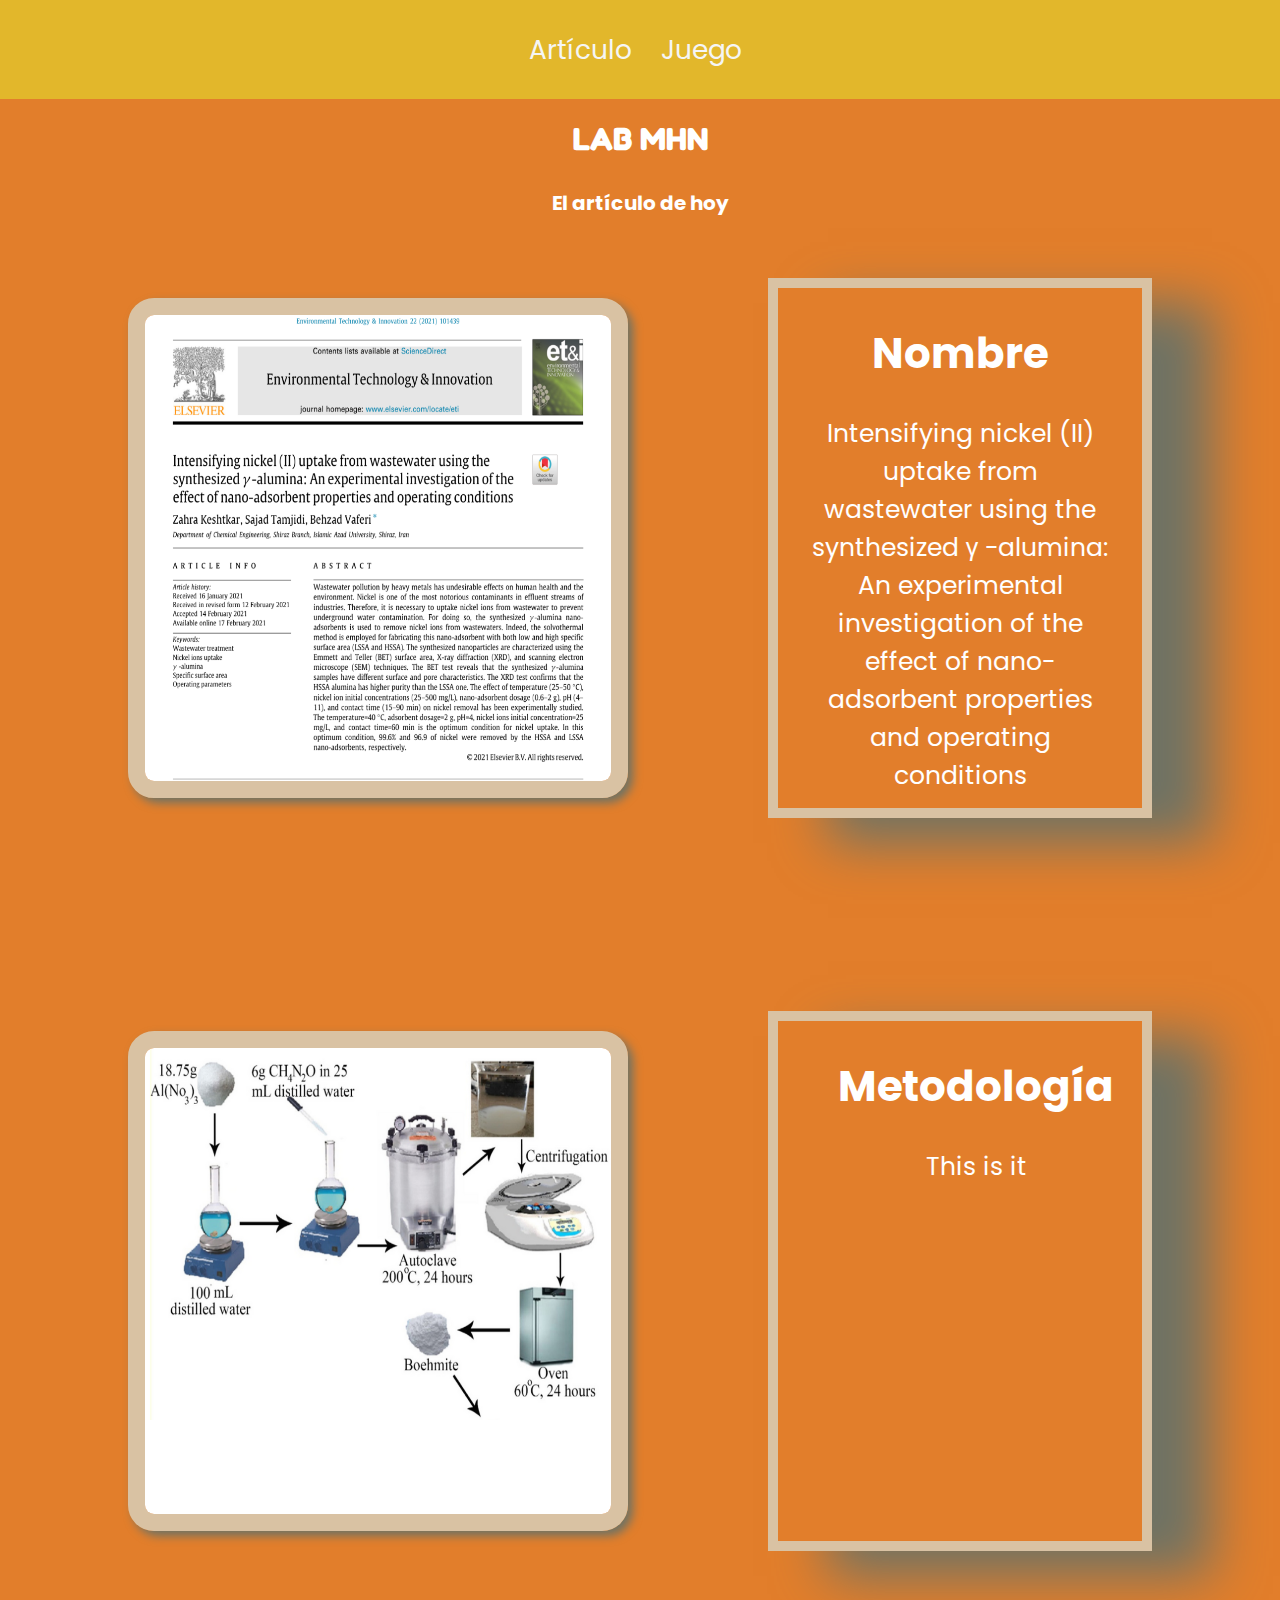
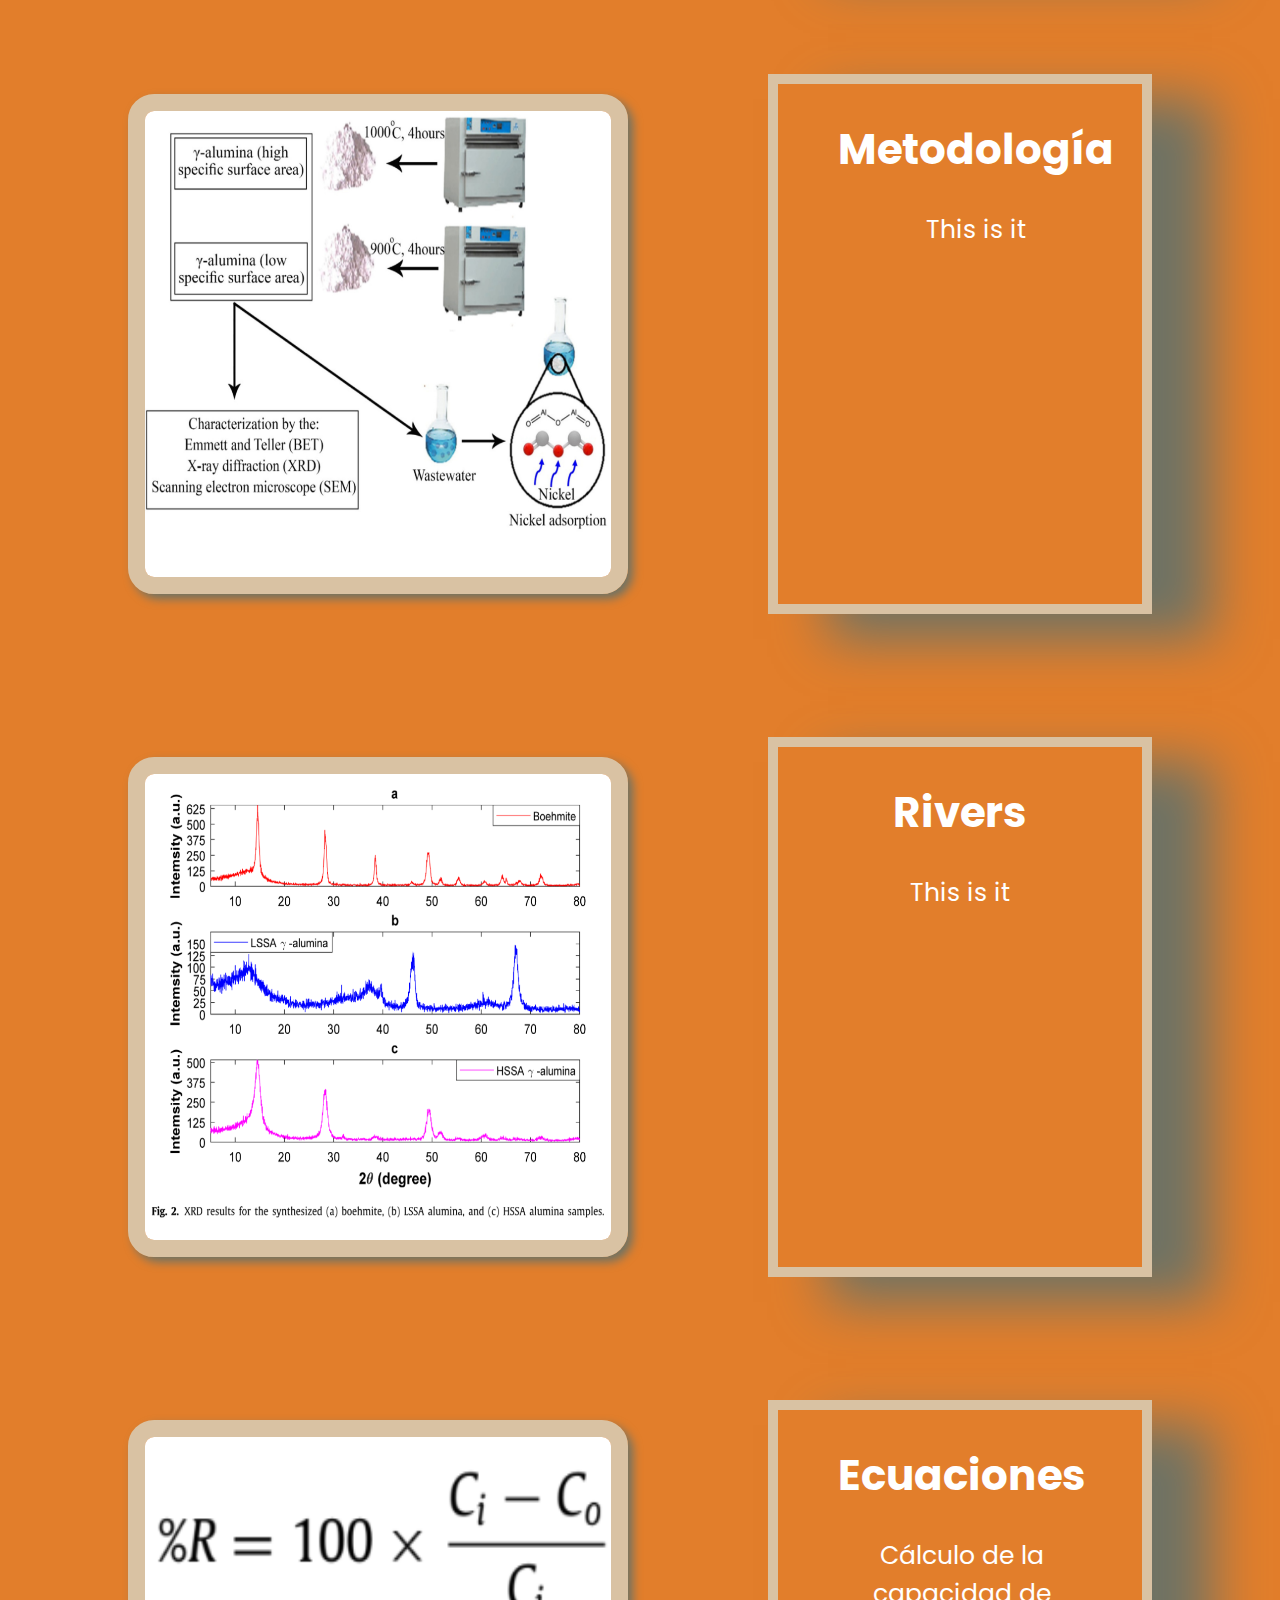
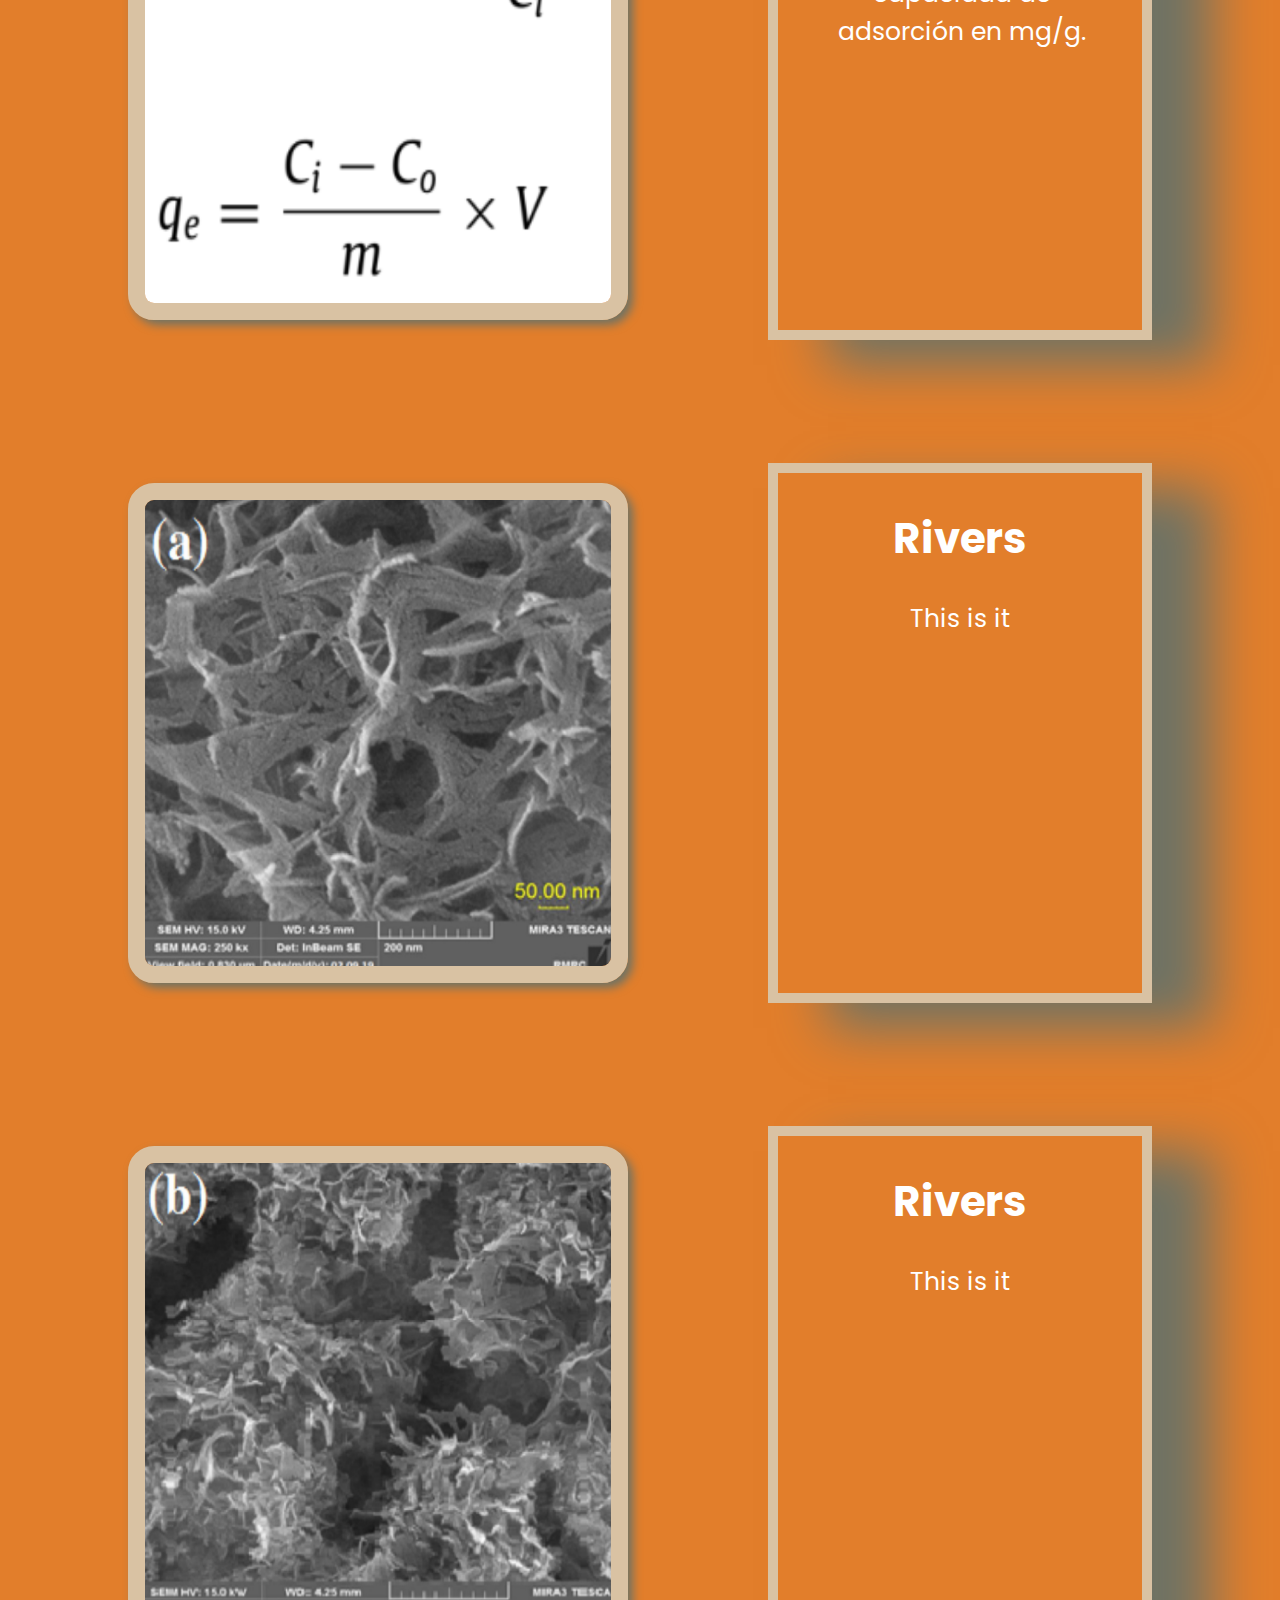
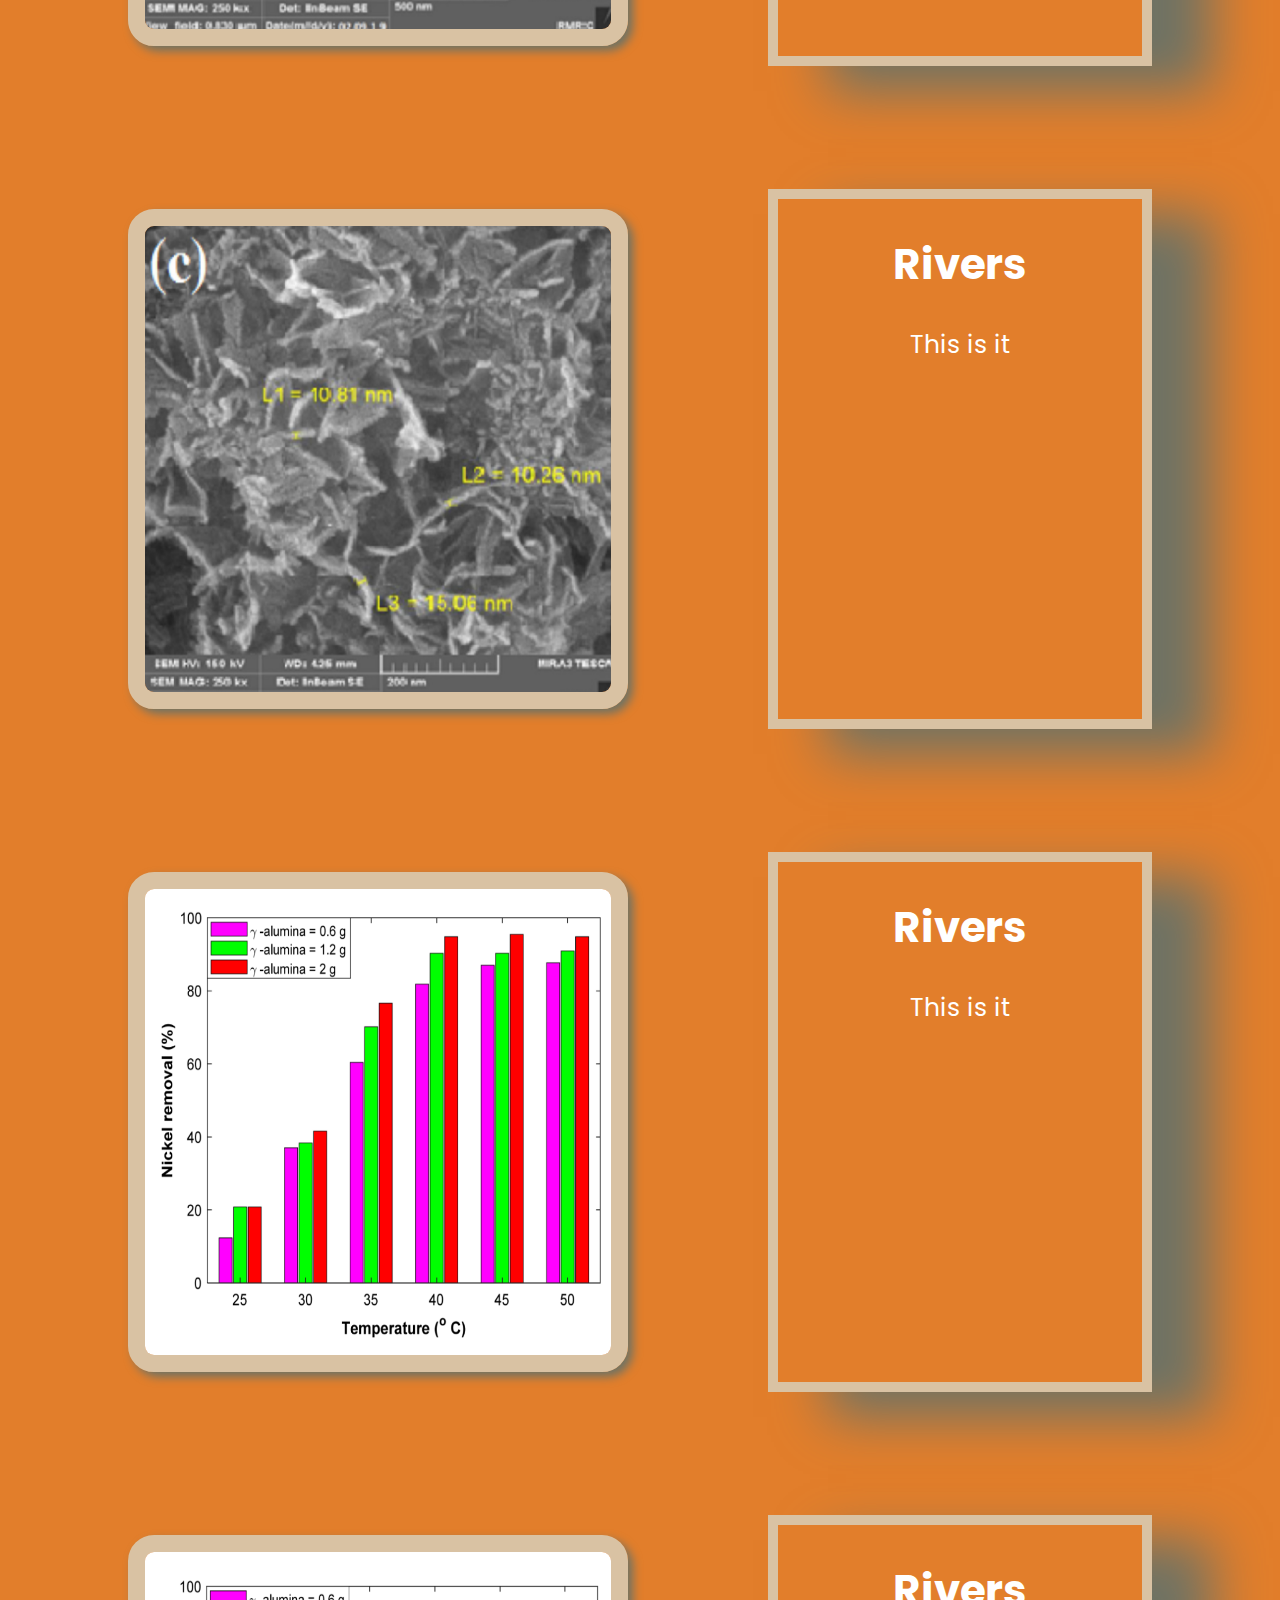
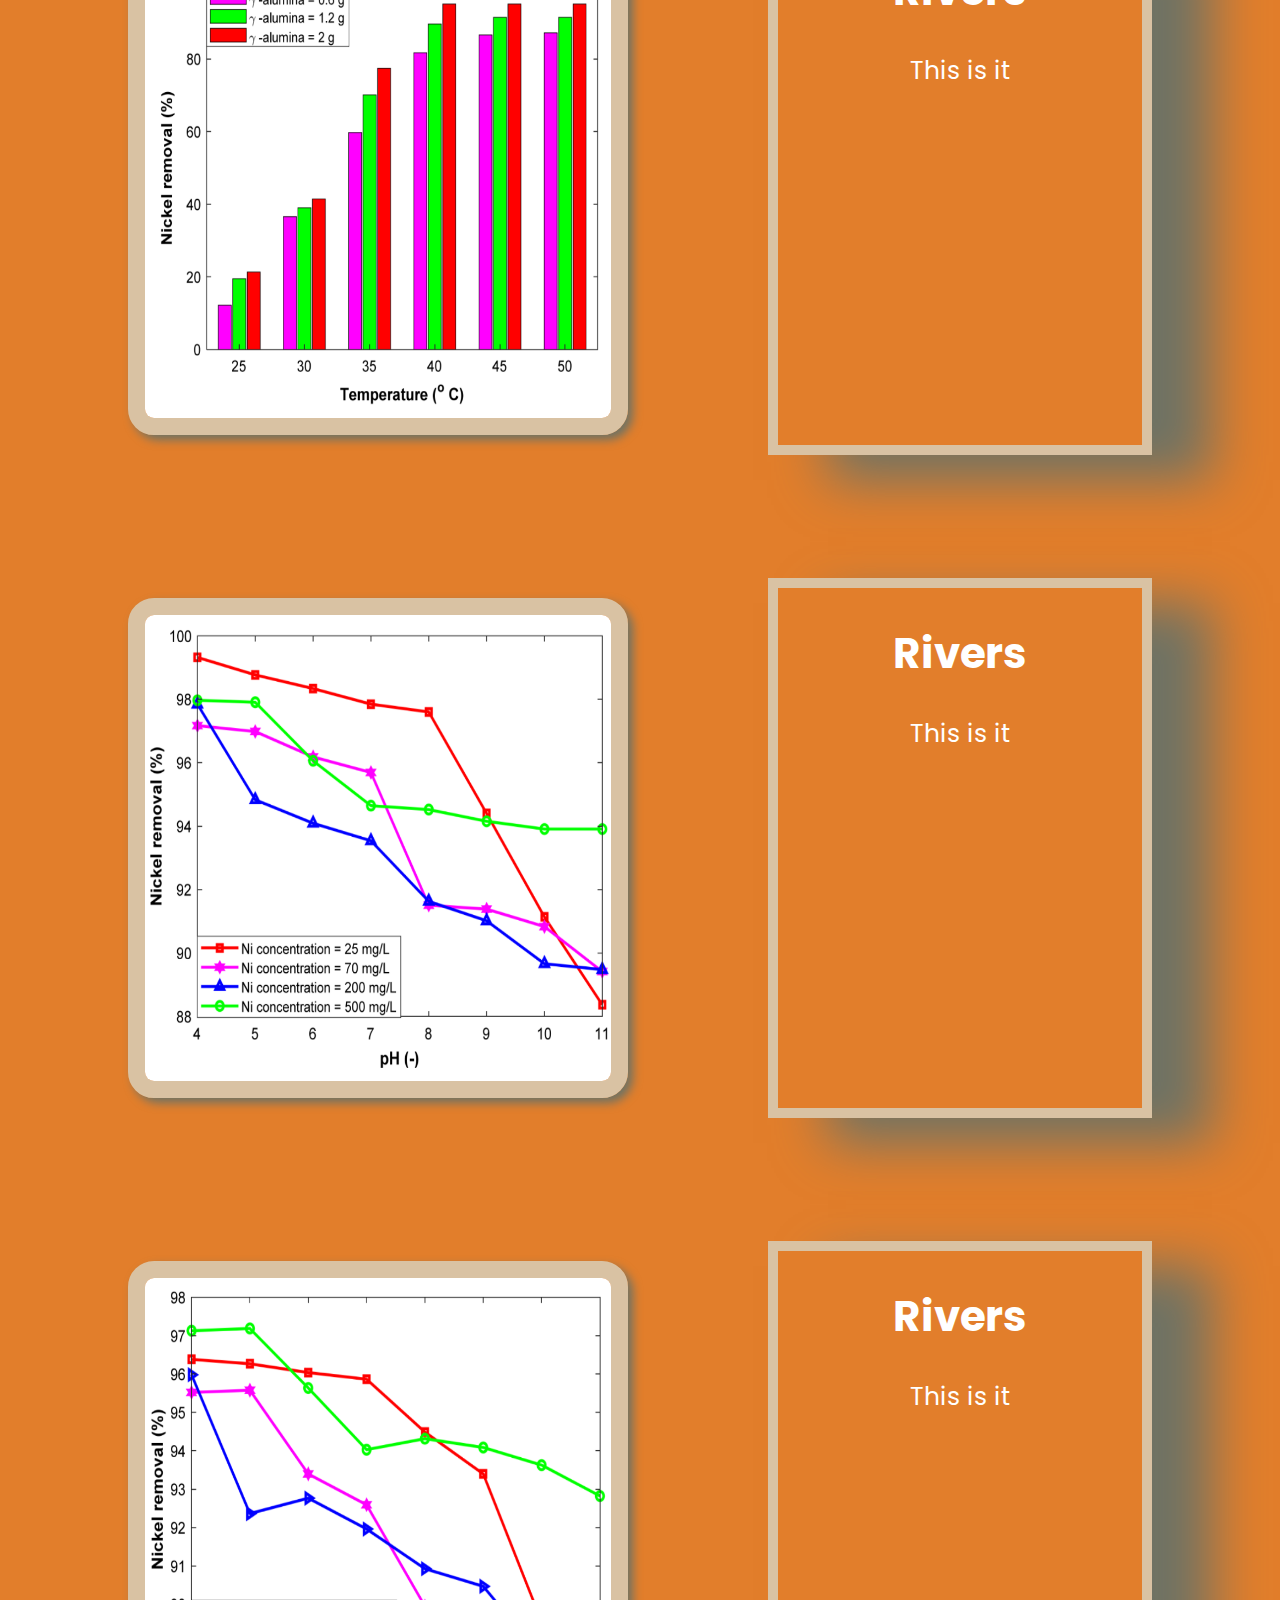
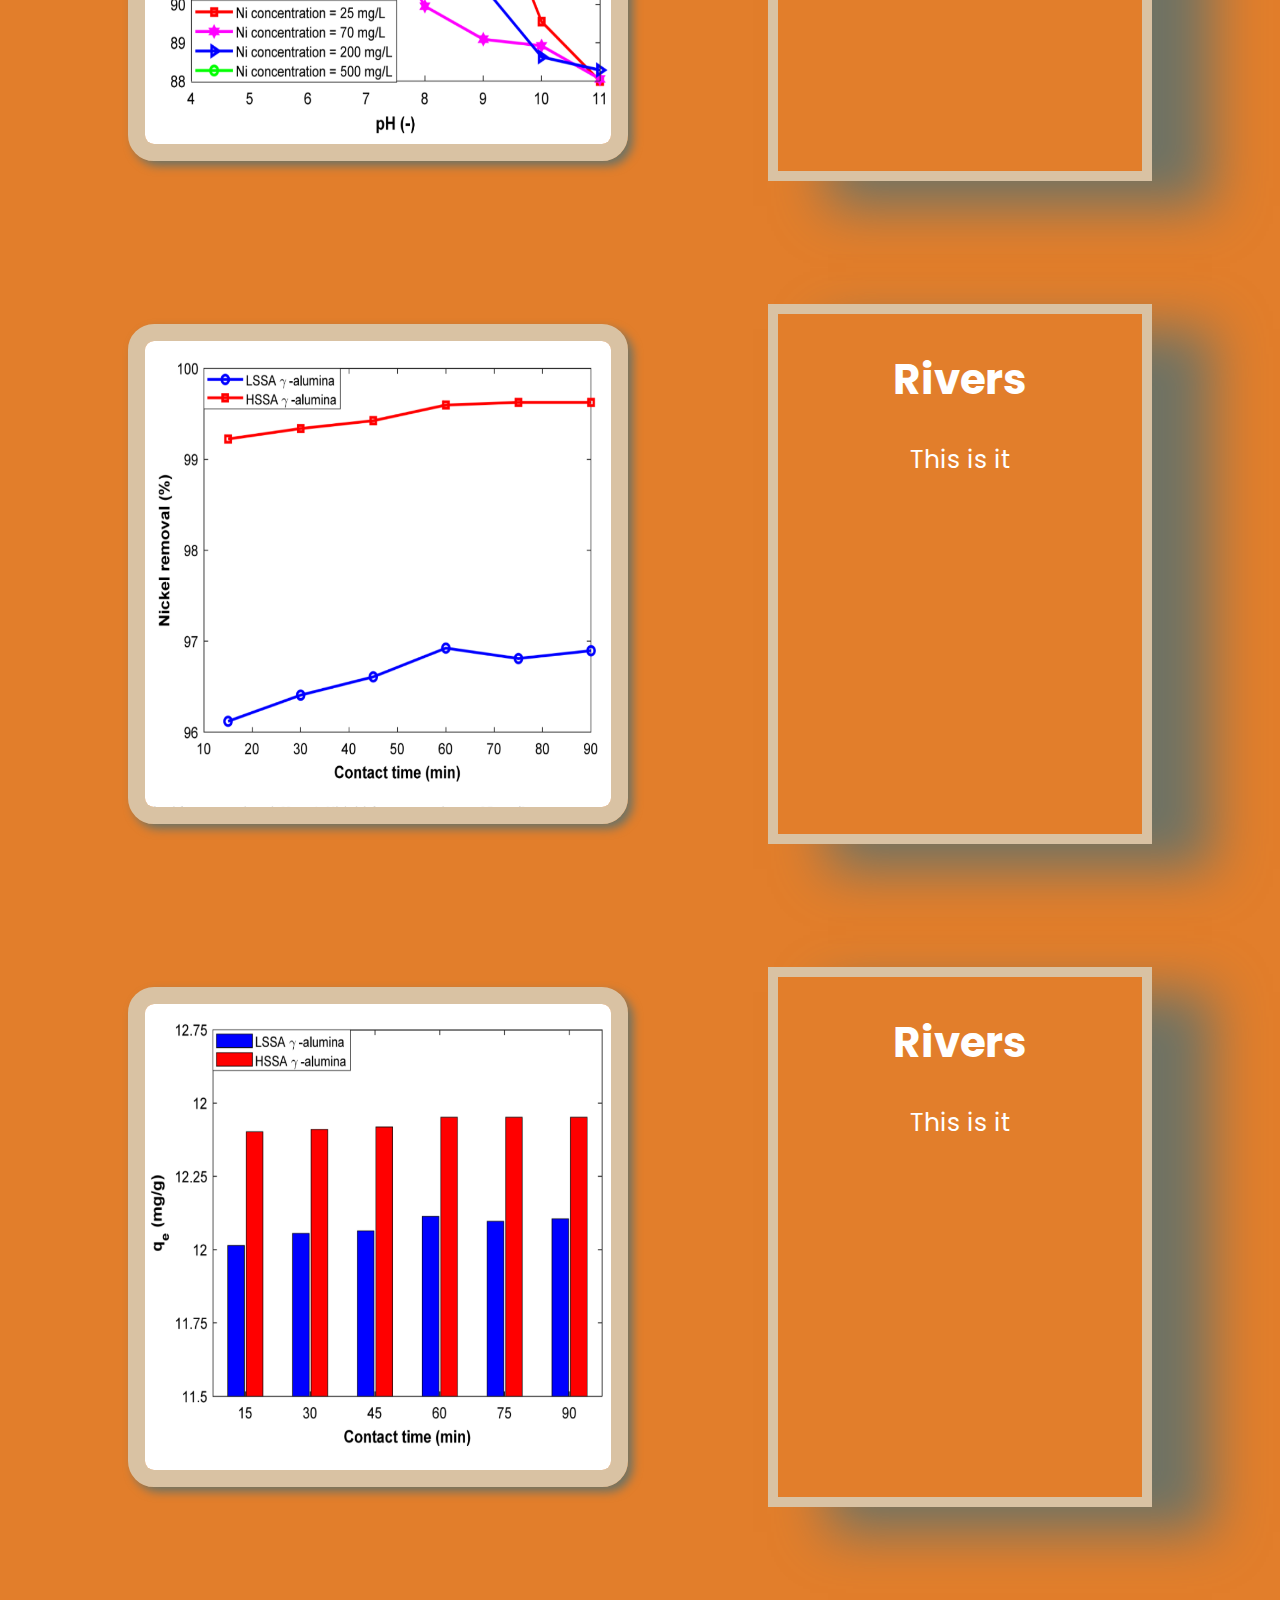
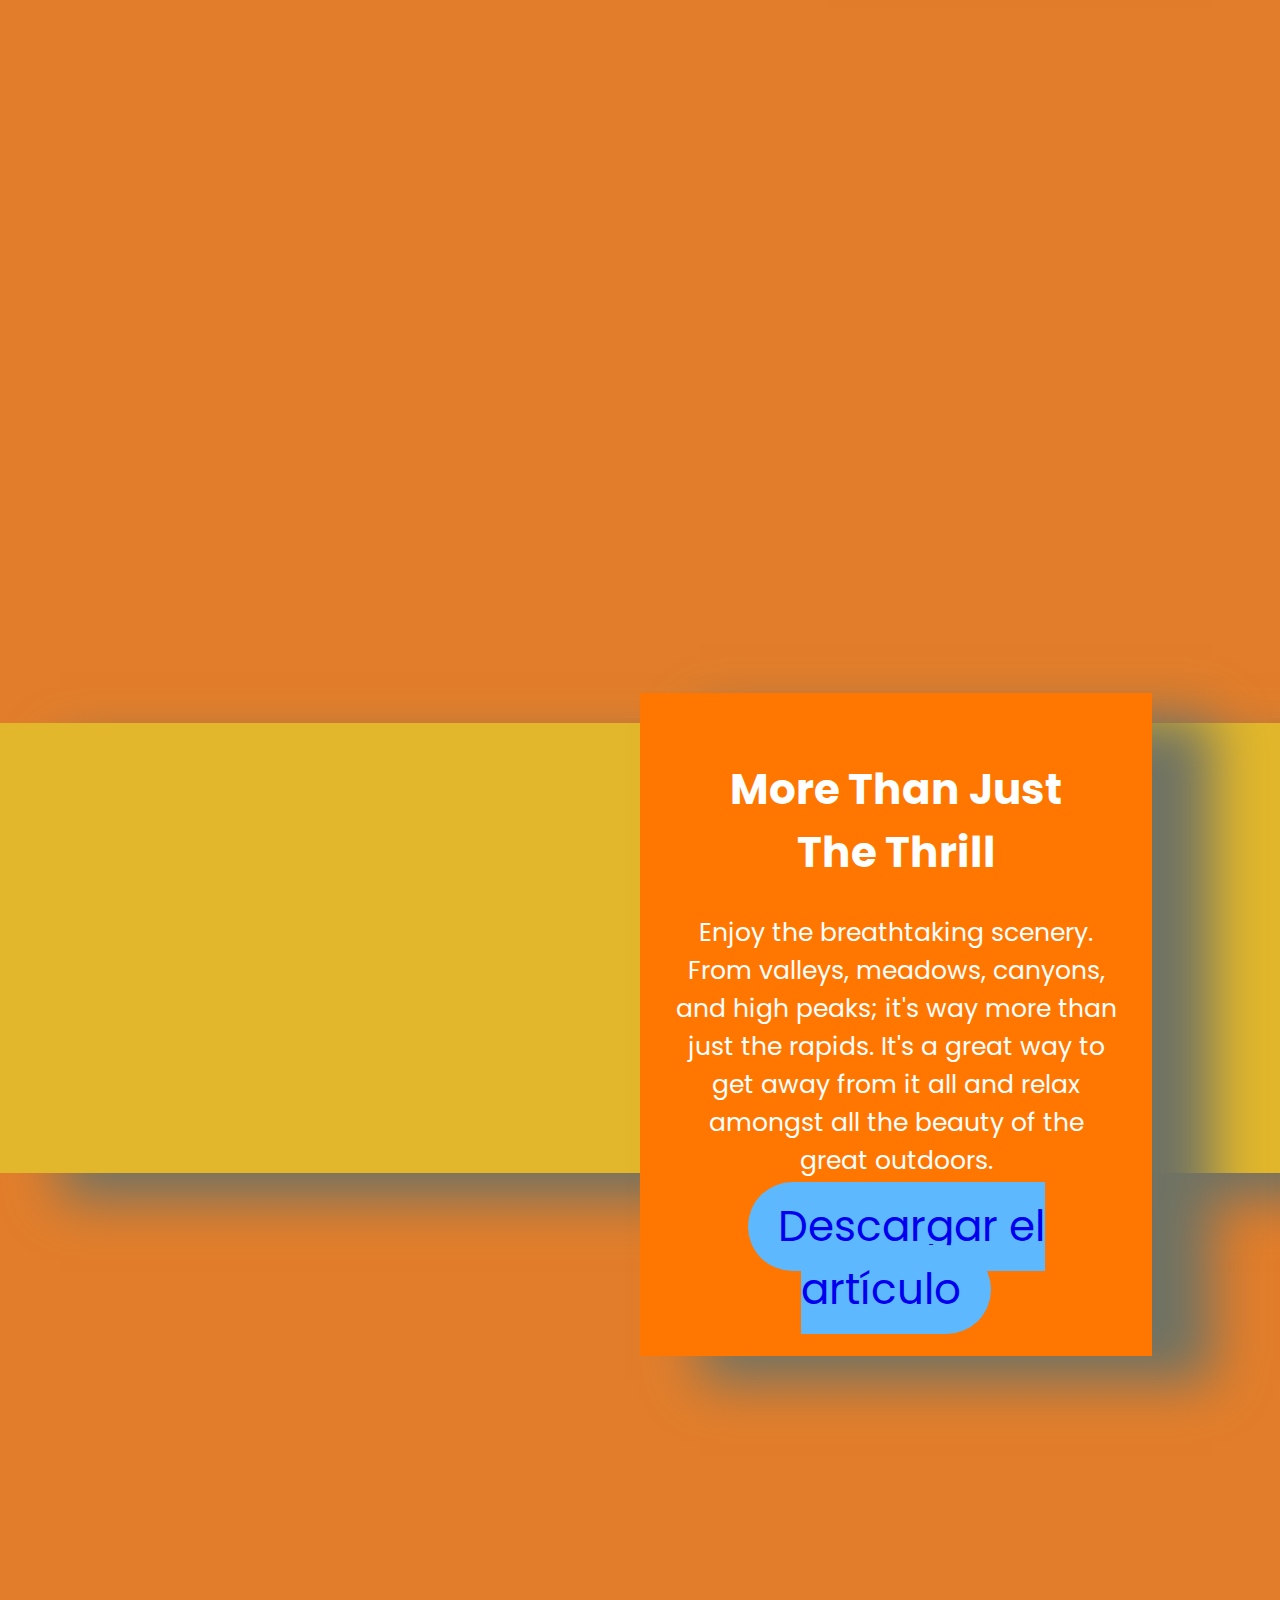
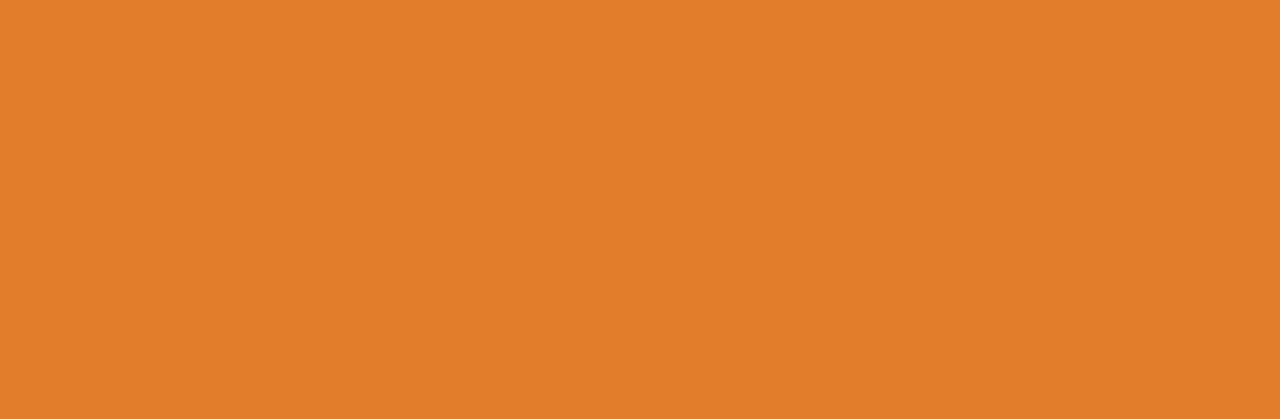
==== article.html @ 95d01c3f "Initial commit" ====
<!DOCTYPE html>
<html>
    <head>
        <meta charset="utf-8" />
        <title>LAB MHN</title>
        <link rel="stylesheet" href="style/stylesArticle.css">
        <meta name="viewport" content="width=device-width, initial-scale=1.0">
    </head>
    <body>
        <header>
            <nav>
                <a href="article.html">Artículo</a>
                <a href="index.html">Juego</a>
            </nav>
        </header>
        <h1 class="titulo">LAB MHN</h1>
        <h2 class="subtitulo">El artículo de hoy</h2>
        <main class="home-grid">
            <div id="align-zero">
                <img class="card-img" src="assets/articulouno.png" alt="river in forest"> 
            </div>
            <div id="align-one">
                <section class="data-card">
                    <h2>Nombre</h2>
                    <p>Intensifying nickel (II) uptake from wastewater using the synthesized γ -alumina: An experimental investigation of the effect of nano-adsorbent properties and operating conditions</p>
                 </section>
            </div>
            <div id="align-two">
                <img class="card-img" src="assets/2.png" alt="river in forest"> 
            </div>
            <div id="align-three">
                <section class="data-card">
                    <h2>Metodología</h2>
                    <p>This is it</p>
                 </section>
            </div>
            <div id="align-four">
                <img class="card-img" src="assets/14.png" alt="river in forest"> 
            </div>
            <div id="align-five">
                <section class="data-card">
                    <h2>Metodología</h2>
                    <p>This is it</p>
                 </section>
            </div>
            <div id="align-six">
                <img class="card-img" src="assets/3.png" alt="river in forest"> 
            </div>
            <div id="align-seven">
                <section class="data-card">
                    <h2>Rivers</h2>
                    <p>This is it</p>
                 </section>
            </div>
            <div id="align-eight">
                <img class="card-img" src="assets/4.png" alt="river in forest"> 
            </div>
            <div id="align-nine">
                <section class="data-card">
                    <h2>Ecuaciones</h2>
                    <p>Cálculo de la capacidad de adsorción en mg/g.</p>
                 </section>
            </div>
            <div id="align-ten">
                <img class="card-img" src="assets/5.png" alt="river in forest"> 
            </div>
            <div id="align-eleven">
                <section class="data-card">
                    <h2>Rivers</h2>
                    <p>This is it</p>
                 </section>
            </div>
            <div id = "background"></div>
            <section class="msg">
               <h2>More Than Just The Thrill</h2>
               <p>Enjoy the breathtaking scenery. From valleys, meadows, canyons, and high peaks; it's way more than just the rapids. It's a great way to get away from it all and relax amongst all the beauty of the great outdoors. </p>
               <a class='join' href="https://www.researchgate.net/publication/349407246_Intensifying_nickel_II_uptake_from_wastewater_using_the_synthesized_g_-alumina_An_experimental_investigation_of_the_effect_of_nano-adsorbent_properties_and_operating_conditions" target="_blank">Descargar el artículo</a>
            </section>
            <div id="align-twelve">
                <img class="card-img" src="assets/6.png" alt="river in forest"> 
            </div>
            <div id="align-thirteen">
                <section class="data-card">
                    <h2>Rivers</h2>
                    <p>This is it</p>
                </section>
            </div>
            <div id="align-fourtheen">
                <img class="card-img" src="assets/7.png" alt="river in forest"> 
            </div>
            <div id="align-fiftheen">
                <section class="data-card">
                    <h2>Rivers</h2>
                    <p>This is it</p>
                 </section>
            </div>
            <div id="align-sixtheen">
                <img class="card-img" src="assets/8.png" alt="river in forest"> 
            </div>
            <div id="align-seventheen">
                <section class="data-card">
                    <h2>Rivers</h2>
                    <p>This is it</p>
                 </section>
            </div>
            <div id="align-eighteen">
                <img class="card-img" src="assets/9.png" alt="river in forest"> 
            </div>
            <div id="align-nineteen">
                <section class="data-card">
                    <h2>Rivers</h2>
                    <p>This is it</p>
                 </section>
            </div>
            <div id="align-twenty">
                <img class="card-img" src="assets/10.png" alt="river in forest"> 
            </div>
            <div id="align-twenty-one">
                <section class="data-card">
                    <h2>Rivers</h2>
                    <p>This is it</p>
                 </section>
            </div>
            <div id="align-twenty-two">
                <img class="card-img" src="assets/11.png" alt="river in forest"> 
            </div>
            <div id="align-twenty-three">
                <section class="data-card">
                    <h2>Rivers</h2>
                    <p>This is it</p>
                 </section>
            </div>
            <div id="align-twenty-four">
                <img class="card-img" src="assets/12.png" alt="river in forest"> 
            </div>
            <div id="align-twenty-five">
                <section class="data-card">
                    <h2>Rivers</h2>
                    <p>This is it</p>
                 </section>
            </div>
            <div id="align-twenty-six">
                <img class="card-img" src="assets/13.png" alt="river in forest"> 
            </div>
            <div id="align-twenty-seven">
                <section class="data-card">
                    <h2>Rivers</h2>
                    <p>This is it</p>
                 </section>
            </div>
        </main>
        
    </body>
</html>
---- style/stylesArticle.css ----
@import url('https://fonts.googleapis.com/css2?family=Fredoka+One&family=Poppins:wght@300&display=swap');

* {
  box-sizing: border-box;
  margin: 0;
  padding: 0;
}
html {
  font-size: 62.5%;
}

p, h2 {
  color: white
}

p {
  font-size: 2.5rem;
}
main {
  padding-top: 100px;
}

div {
  display: grid;
}

.home-grid {
    display: grid;
    grid-template-columns: repeat(10, 1fr);
    grid-template-rows: repeat(17, 1fr);
}
#content {
    max-width: 1600px;
    margin: 0 auto;
}
#background {
    height: 45rem;
    background-color: #e2b72b;
    grid-column: 1/11;
    grid-row: 16/17;
    margin-top: 3rem;
}

#align-zero {
  height: 45rem;
  grid-column: 2/4;
  grid-row: 1/2;
  margin-top: -7rem;
}

#align-one {
  height: 54rem;
  grid-column: 7/10;
  grid-row: 1/2;
  border: 10px solid #d9c2a3;
  margin-top: -7rem;
}

#align-two {
  height: 45rem;
  grid-column: 2/4;
  grid-row: 2/3;
  margin-bottom: 7rem;
}

#align-three {
  height: 54rem;
  grid-column: 7/10;
  grid-row: 2/3;
  border: 10px solid #d9c2a3;
  margin-bottom: 7rem;
}

#align-four {
  height: 45rem;
  grid-column: 2/4;
  grid-row: 3/4;
  
}

#align-five {
  height: 54rem;
  grid-column: 7/10;
  grid-row: 3/4;
  border: 10px solid #d9c2a3;
  
}

#align-six {
  height: 45rem;
  grid-column: 2/4;
  grid-row: 4/5;
  
}

#align-seven {
  height: 54rem;
  grid-column: 7/10;
  grid-row: 4/5;
  border: 10px solid #d9c2a3;
  
}

#align-eight {
  height: 45rem;
  grid-column: 2/4;
  grid-row: 5/6;
}

#align-nine {
  height: 54rem;
  grid-column: 7/10;
  grid-row: 5/6;
  border: 10px solid #d9c2a3;
}

#align-ten {
  height: 45rem;
  grid-column: 2/4;
  grid-row: 6/7;
}

#align-eleven {
  height: 54rem;
  grid-column: 7/10;
  grid-row: 6/7;
  border: 10px solid #d9c2a3;
}

#align-twelve {
  height: 54rem;
  grid-column: 2/4;
  grid-row: 7/8;
}

#align-thirteen {
  height: 54rem;
  grid-column: 7/10;
  grid-row: 7/8;
  border: 10px solid #d9c2a3;
}

#align-fourtheen {
  height: 54rem;
  grid-column: 2/4;
  grid-row: 8/9;
}

#align-fiftheen {
  height: 54rem;
  grid-column: 7/10;
  grid-row: 8/9;
  border: 10px solid #d9c2a3;
}

#align-sixtheen {
  height: 54rem;
  grid-column: 2/4;
  grid-row: 9/10;
}

#align-seventheen {
  height: 54rem;
  grid-column: 7/10;
  grid-row: 9/10;
  border: 10px solid #d9c2a3;
}

#align-eighteen {
  height: 54rem;
  grid-column: 2/4;
  grid-row: 10/11;
}

#align-nineteen {
  height: 54rem;
  grid-column: 7/10;
  grid-row: 10/11;
  border: 10px solid #d9c2a3;
}

#align-twenty {
  height: 54rem;
  grid-column: 2/4;
  grid-row: 11/12;
}

#align-twenty-one {
  height: 54rem;
  grid-column: 7/10;
  grid-row: 11/12;
  border: 10px solid #d9c2a3;
}

#align-twenty-two {
  height: 54rem;
  grid-column: 2/4;
  grid-row: 12/13;
}

#align-twenty-three {
  height: 54rem;
  grid-column: 7/10;
  grid-row: 12/13;
  border: 10px solid #d9c2a3;
}

#align-twenty-four {
  height: 54rem;
  grid-column: 2/4;
  grid-row: 13/14;
}

#align-twenty-five {
  height: 54rem;
  grid-column: 7/10;
  grid-row: 13/14;
  border: 10px solid #d9c2a3;
}

#align-twenty-six {
  height: 54rem;
  grid-column: 2/4;
  grid-row: 14/15;
}

#align-twenty-seven {
  height: 54rem;
  grid-column: 7/10;
  grid-row: 14/15;
  border: 10px solid #d9c2a3;
}

body {
    font-size: 22px;
    margin: 0;
    padding: 0;
}

section 
header {
    display: grid;
    grid-template-columns: 150px auto;
    text-align: center;
    height: 442px;
}

main section {
  text-align: center;
  
  font-size: 42px;
}
.join {
    background-color: #5DB8FE;
    font-family: var(--paragraph-font);
    font-size: 42px;
    text-decoration: none;
    padding: 15px 30px;
    margin-top: 50px;
    border-radius: 60px;
}
.book {
    background-color: #5DB8FE;
    text-decoration: none;
    font-size: 42px;
    padding: 15px 30px;
    margin-top: 50px;
    border-radius: 60px;
}
nav a:hover {
    background-color: black;
}

.join:hover {
    background-color: #5DB8FE;
}
.msg {
    background-color: #FF7700; 
    padding: 35px;
    grid-column: 6/10;
    grid-row: 16/17;
    box-shadow: 5px 5px 10px #6f7364;
}
h4, h2 {
    text-align: center;
    margin: 30px;
    font-size: 42px;
}
.msg p {
    padding-bottom: 15px;
}
.icon {
    width: 80px;
    height: 80px;
    padding-top: 10px;
}
.social-icon {
    width: 80px;
    height: 80px;
    border: 10px solid #d9c2a3;
}
.rapids-card {
    margin: 0 auto;
    border: 10px solid #d9c2a3;
    grid-column: 8/10;
    grid-row: 2/3;
    padding: 4px 30px 4px 30px;
}
.data-card {
  margin: 0px auto;
  grid-column: 1/4;
  grid-row: 1/4;
  padding: 4px 30px 4px 30px;
  height: 54rem;
}

.camping-card {
    margin: 0 auto;
    border: 10px solid #d9c2a3;
    grid-column: 5/7;
    grid-row: 2/3;
    padding: 4px 30px 4px 30px;
}
.mountains-card {
    margin: 0 auto;
}
.mountains {
    border: 10px solid #d9c2a3;
    margin: 20px 20px 20px 20px;
    width: 100%;
    grid-column: 2/7;
    grid-row: 5/8;
    box-shadow: 5px 5px 10px #6f7364;
}
#logo_link {
    padding-top: 5px;
    justify-self: center;
    align-self: center;
}
.card-img {
    margin: 20px 0px 20px 0px;
    width: 50rem;
    height: 50rem;
    border: 17px solid #d9c2a3;
    box-shadow: 5px 5px 10px #6f7364;
}
.card-img:hover {
    opacity: 0.7;
    transform: scale(1.1);
}
main section img {
    box-sizing: border-box;
}
h4+p {
  font-family: 'Alkatra';
  text-align: center;
  font-size: 44px;
}
.last-section {
  width: 80vw;
}
form {
  margin: 0 auto;
  width: 400px;
  padding: 1em;
  border: 1px solid #ccc;
  border-radius: 1rem;
}
ul {
  list-style: none;
  padding: 0;
  margin: 0;
}
form li + li {
  margin-top: 1rem;
}
label {
  display: inline-block;
  width: 90px;
  text-align: right;
}
input,
textarea {
  font: 1rem sans-serif;
  width: 300px;
  box-sizing: border-box;
  border: 1px solid #999;
}

input:focus,
textarea:focus {
  border-color: #000;
}

textarea {
  vertical-align: top;
  height: 5rem;
}

.button {
  padding-left: 90px;
}

button {
  margin-left: 0.5rem;
}

body {
  font-family: 'Poppins', sans-serif;
  background-color: #e27e2b;
}

img {
    width: 10rem;
    border-radius: 2.6rem;
}

#seleccionar-mascota {
  display: flex;
  flex-direction: column;
  justify-content: center;
  align-items: center;
}

.titulo {
  color: white;
  font-size: 32px;
  text-align: center;
  font-family: 'Fredoka One', cursive;
  margin-top: 2rem;
}

.titulo:hover, .subtitulo:hover, #boton-mascota:hover {
  opacity: 1.2;
  transform: scale(1.1);
}

.subtitulo {
  color: white;
  font-size: 20px;
}

.tarjetas, .tarjetas-ataques {
  display: flex;
  gap: 10px;
}

.tarjeta-de-individuo {
  width: 13.6rem;
  height: 8.5rem;
  border-radius: 1.6rem 1.6rem;
  border: 0.9rem 0.9rem 0.9rem 0.9rem;
  transition: transform .5s;
  box-shadow: 5px 5px 10px #6f7364;
  background: #984b08;
  box-sizing: border-box;
  display: flex;
  justify-content: space-evenly;
  align-items: center;
  color: white;
  margin-left: 1.4rem;
}


input {
  display: none;
}

input:checked + label {
  background-color: #eebe83;
  opacity: 1.2;
  transform: scale(1.1);
}

#seleccionar-ataque {
  display: flex;
  flex-direction: column;
  align-items: center;
}

.boton-de-ataque {
  background-color: #11468F;
  padding: 10px;
  box-sizing: border-box;
  border-radius: 20px;
  border-color: transparent;
  width: 80px;
  color: white;
  font-family: 'Poppins', sans-serif;
}

#mensajes {
  width: 280px;
  background: #EEEEEE;
  padding: 20px;
  margin-top: 20px;
  border-radius: 20px;
  display: flex;
  align-items: center;
  flex-direction: column;
}

#boton-reiniciar {
  border: none;
  color: #11468F;
  font-family: 'Poppins', sans-serif;
}

.ataques {
  display: grid;
  grid-template-columns: 100px 100px;
  color: white;
}

nav  {

  list-style-type: none;
  justify-content: center;
  display: flex;
  background-color: #e2b72b;

  line-height: 3em;

  text-align: center;
 
  font-size: 1.2em;

}

nav a {

  padding:1em;

  min-width: 120px;

  text-decoration: none;

  padding: 10px;

}

nav a:link, nav a:visited {

  color: whitesmoke;

}

nav a:hover {

  color: var(--nav-hover-link-color);

  background-color: var(--nav-hover-background-color);

}

#vidas-jugador, #vidas-enemigo {
  font-size: 32px;
  margin-bottom: 0;
}

.ataques-jugador, .ataques-enemigo {
  display: flex;
  flex-direction: column;
  align-items: center;
}

#ataques-del-jugador {
  padding-left: 6rem;
  font-size: 2rem;
  padding-bottom: 5rem;
}

#ver-mapa {
  flex-direction: column;
  align-items: center;
  justify-content: center;
}

#ver-mapa button {
  width: 80px;
  height: 40px;
  border-radius: 20px;
  background: transparent;
  border: 2px solid white;
  color: white;
  font-family: 'Poppins', sans-serif;
  margin: 10px 0;
}

#align-one, #align-three, #align-five,
  #align-seven, #align-nine, #align-eleven,
  #align-thirteen, #align-fiftheen, #align-seventheen,
  #align-nineteen, #align-twenty-one, #align-twenty-three,
  #align-twenty-five, #align-twenty-seven, .msg,
  #background  {
    box-shadow: 60px 25px 50px #6f7364
  }


@media (max-width: 560px) {
  .tarjetas, .tarjetas-ataques {
    flex-direction: column;
  }
}

@media (max-width: 1000px) {
  #align-one, #align-three, #align-five,
  #align-seven, #align-nine, #align-eleven,
  #align-thirteen, #align-fiftheen, #align-seventheen,
  #align-nineteen, #align-twenty-one, #align-twenty-three,
  #align-twenty-five, #align-twenty-seven, .msg,
  #background  {
    display: none;
  }
}

@media (min-width: 1900px) {
  #align-one, #align-three, #align-five,
  #align-seven, #align-nine, #align-eleven,
  #align-thirteen, #align-fiftheen, #align-seventheen,
  #align-nineteen, #align-twenty-one, #align-twenty-three,
  #align-twenty-five, #align-twenty-seven, .msg,
  #background  {
    display: none;
  }
  .home-grid {
    display: flex;
    align-items: center;
    flex-wrap: wrap;
    height: 6000rem;
  }
  main {
    padding-top: 0;
  }
  .card-img {
    width: 400rem;
    height: 320rem;
    margin-left: 50rem;
  }
  section {
    display: flex;
    align-items: center;
    flex-direction: column;
  }
  .titulo, .subtitulo, a {
    font-size: 18rem;
  }
  a {
    margin-left: 20rem;
  }
  .titulo {
    margin-top: 20rem;
  }
  nav {
    line-height: 40rem;
  }
  #align-zero {
    margin-top: -290rem;
  }
}
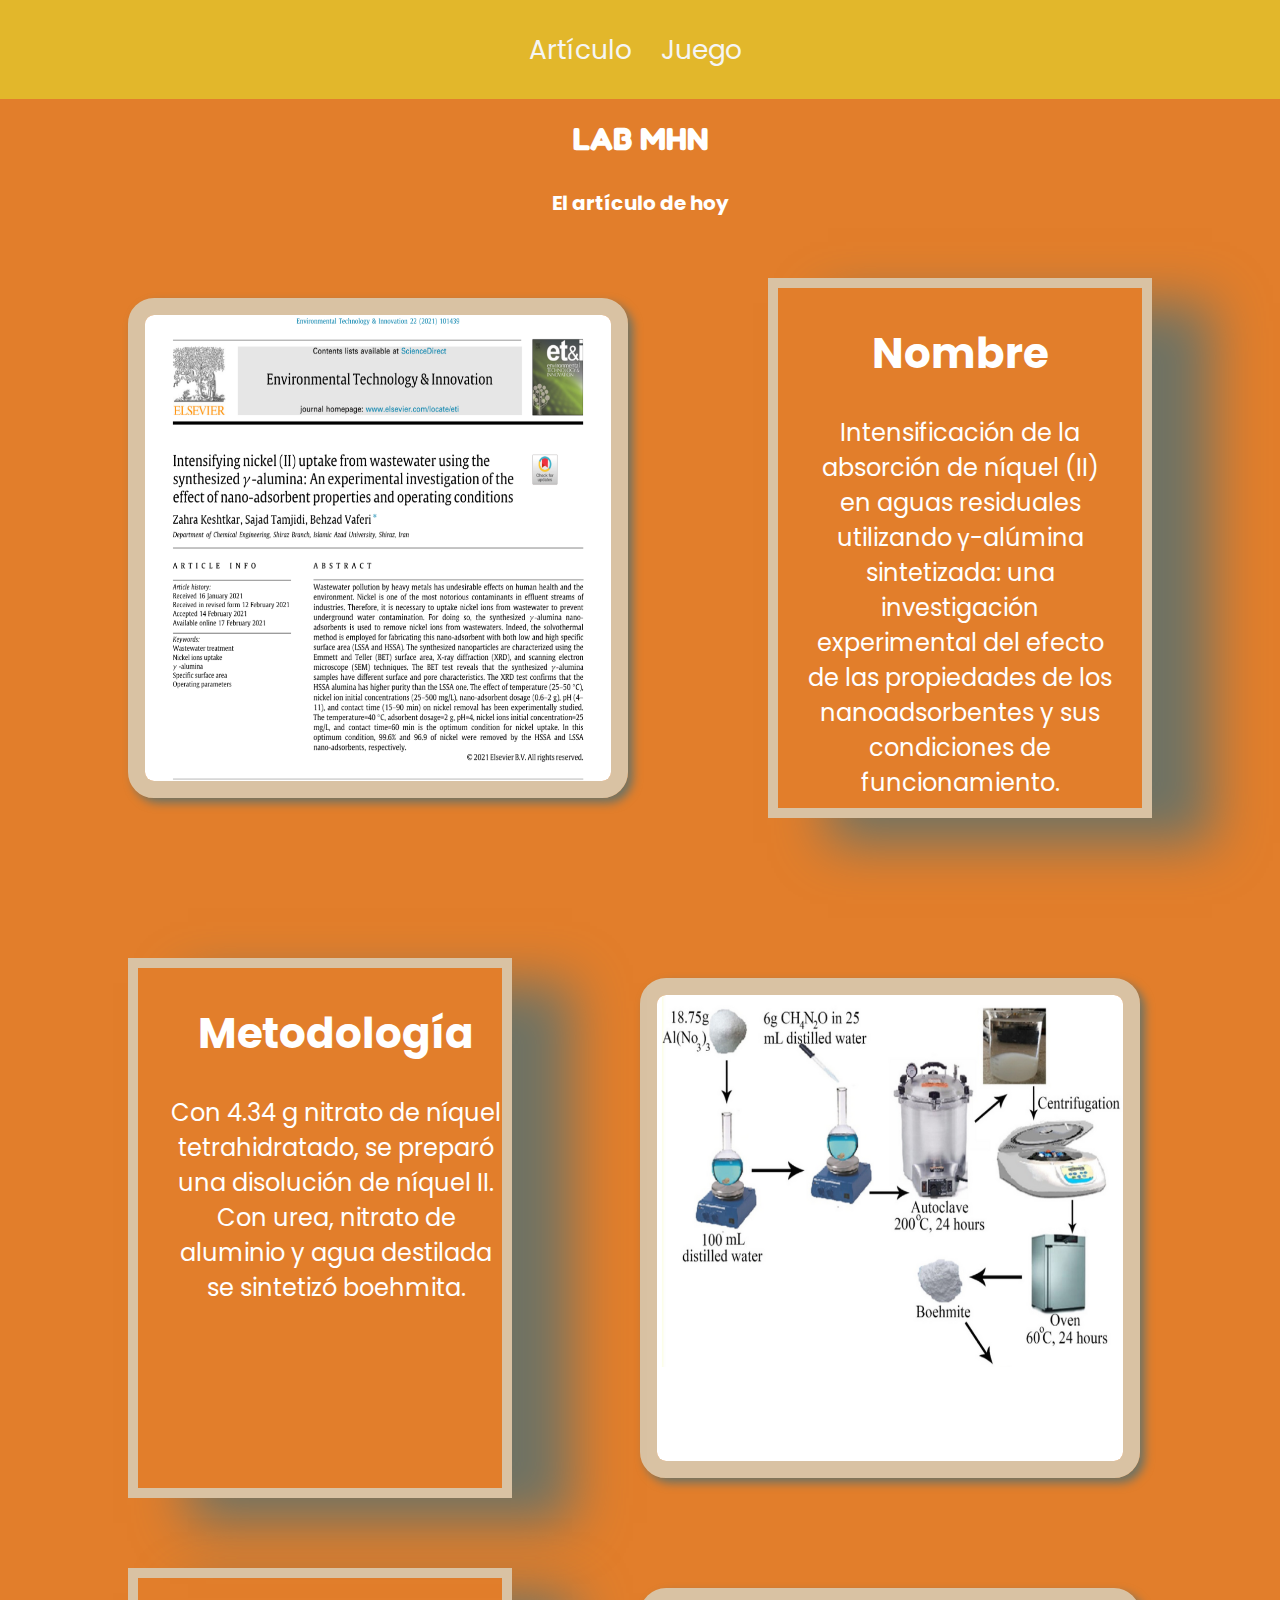
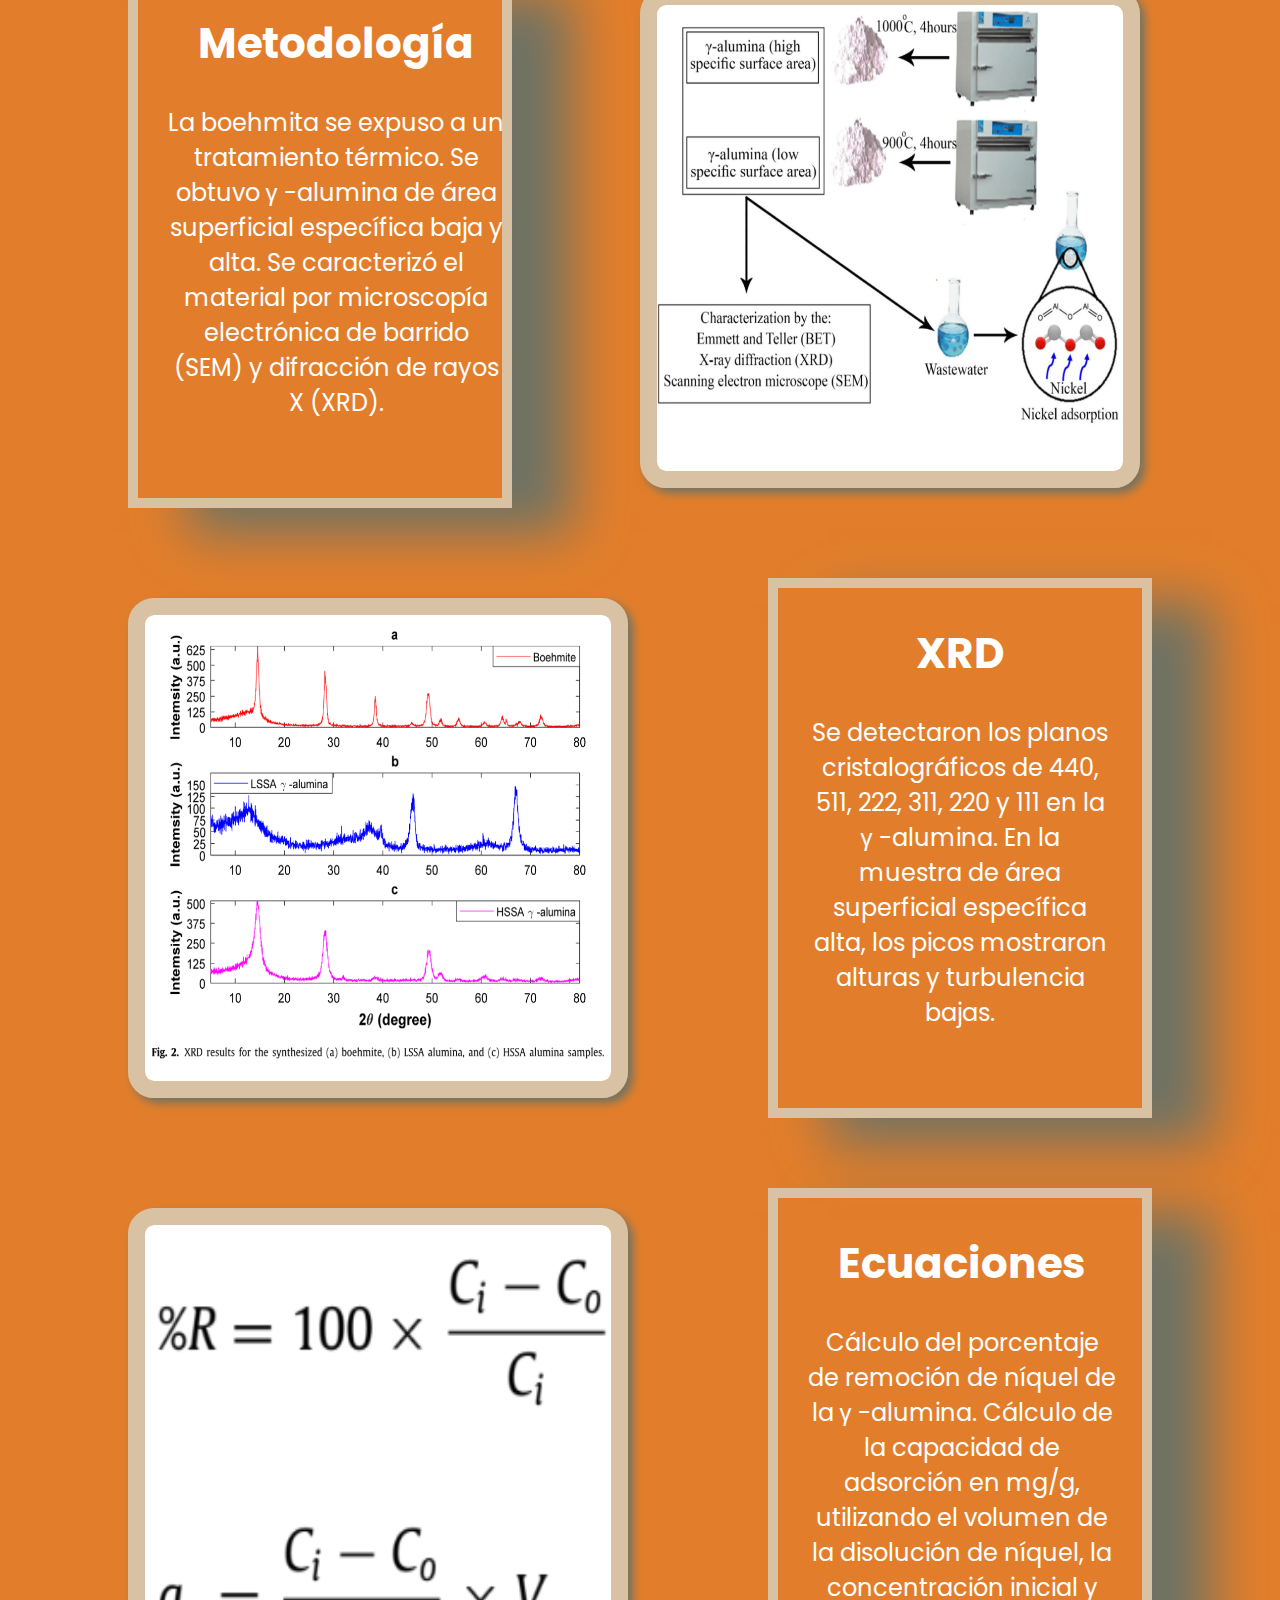
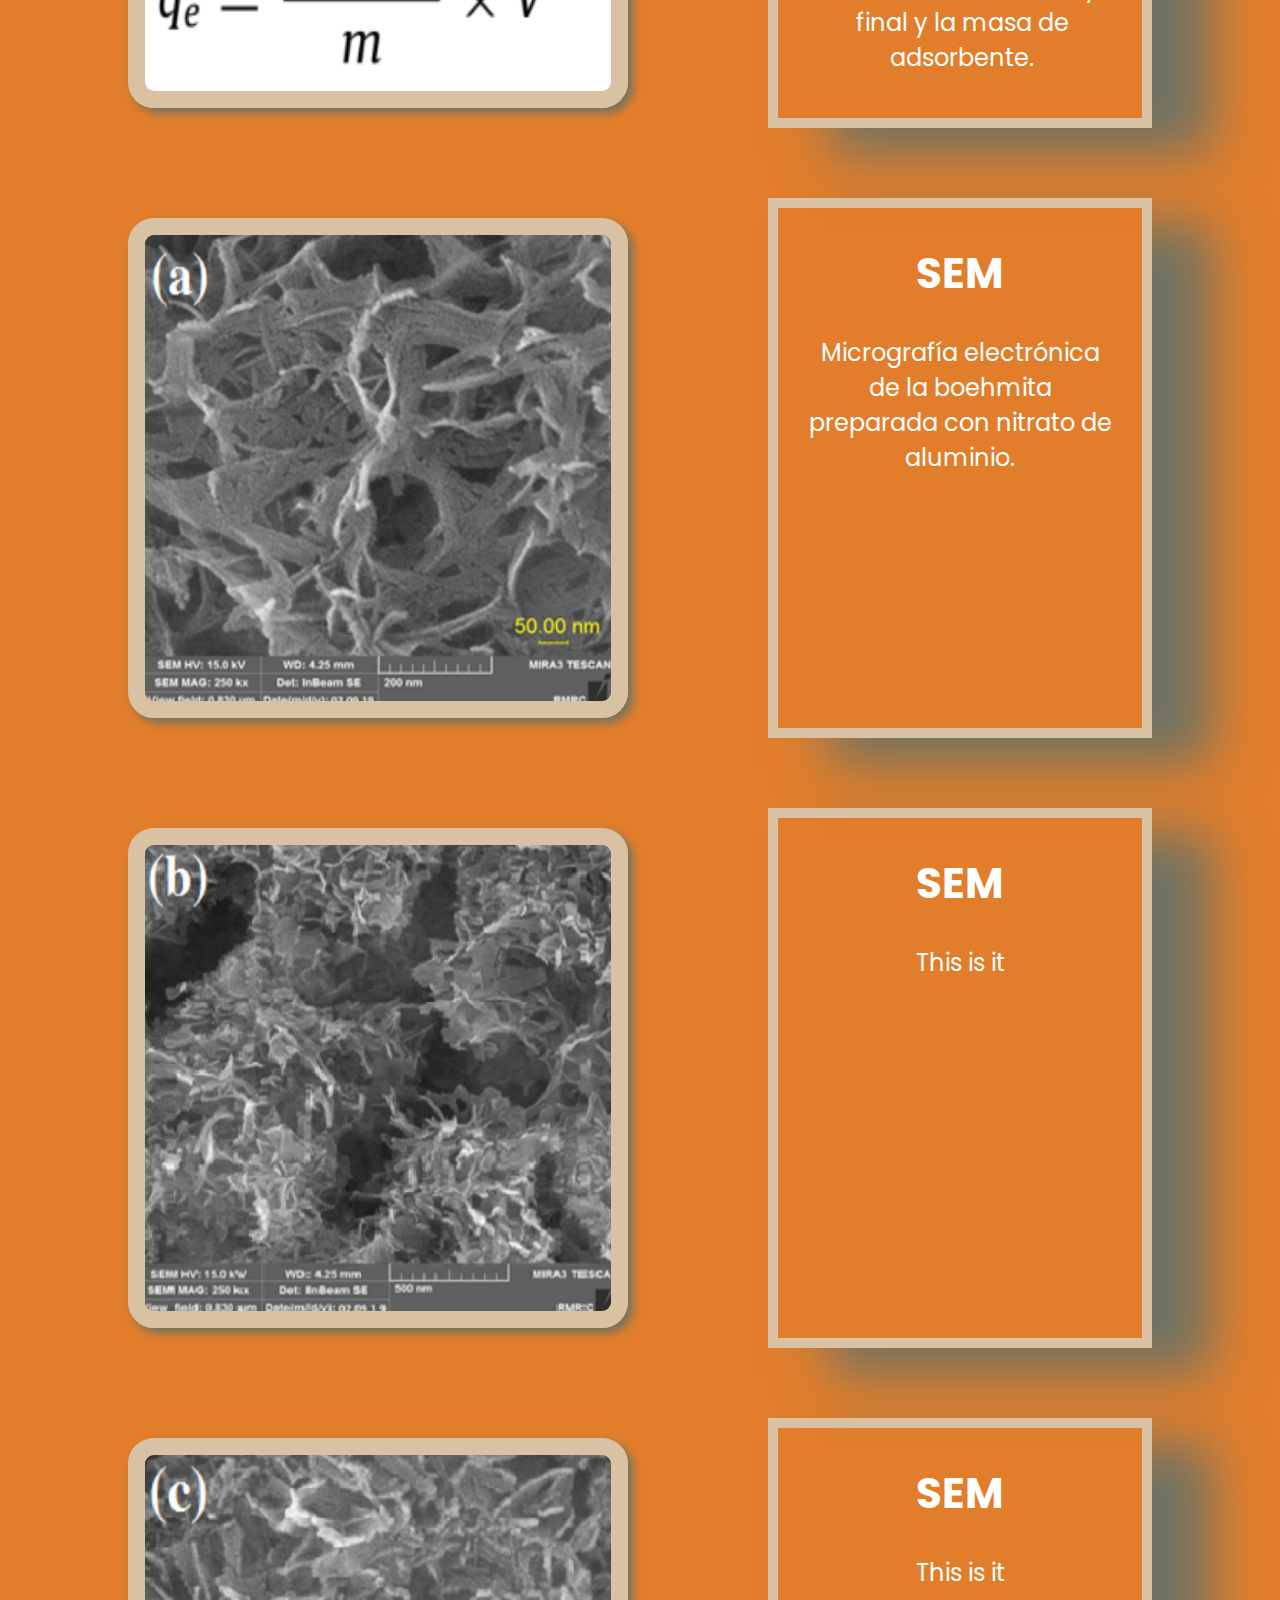
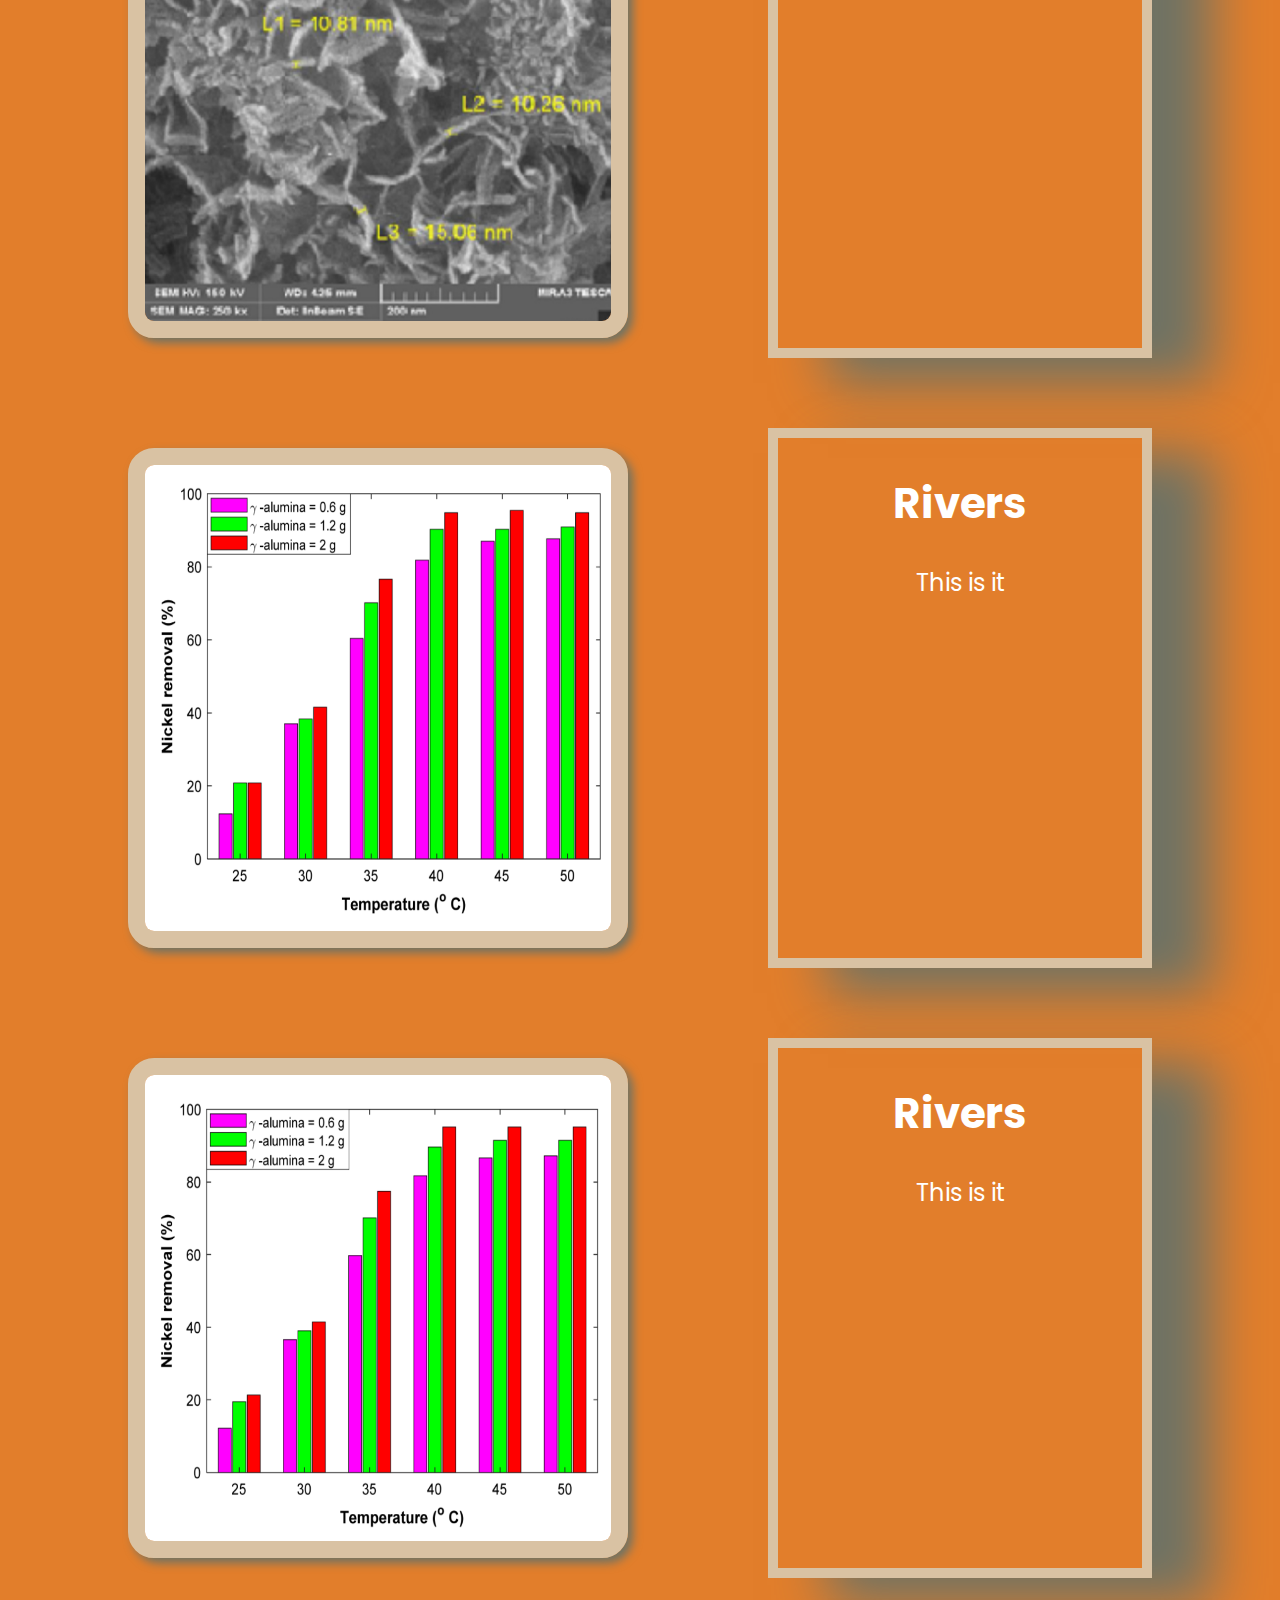
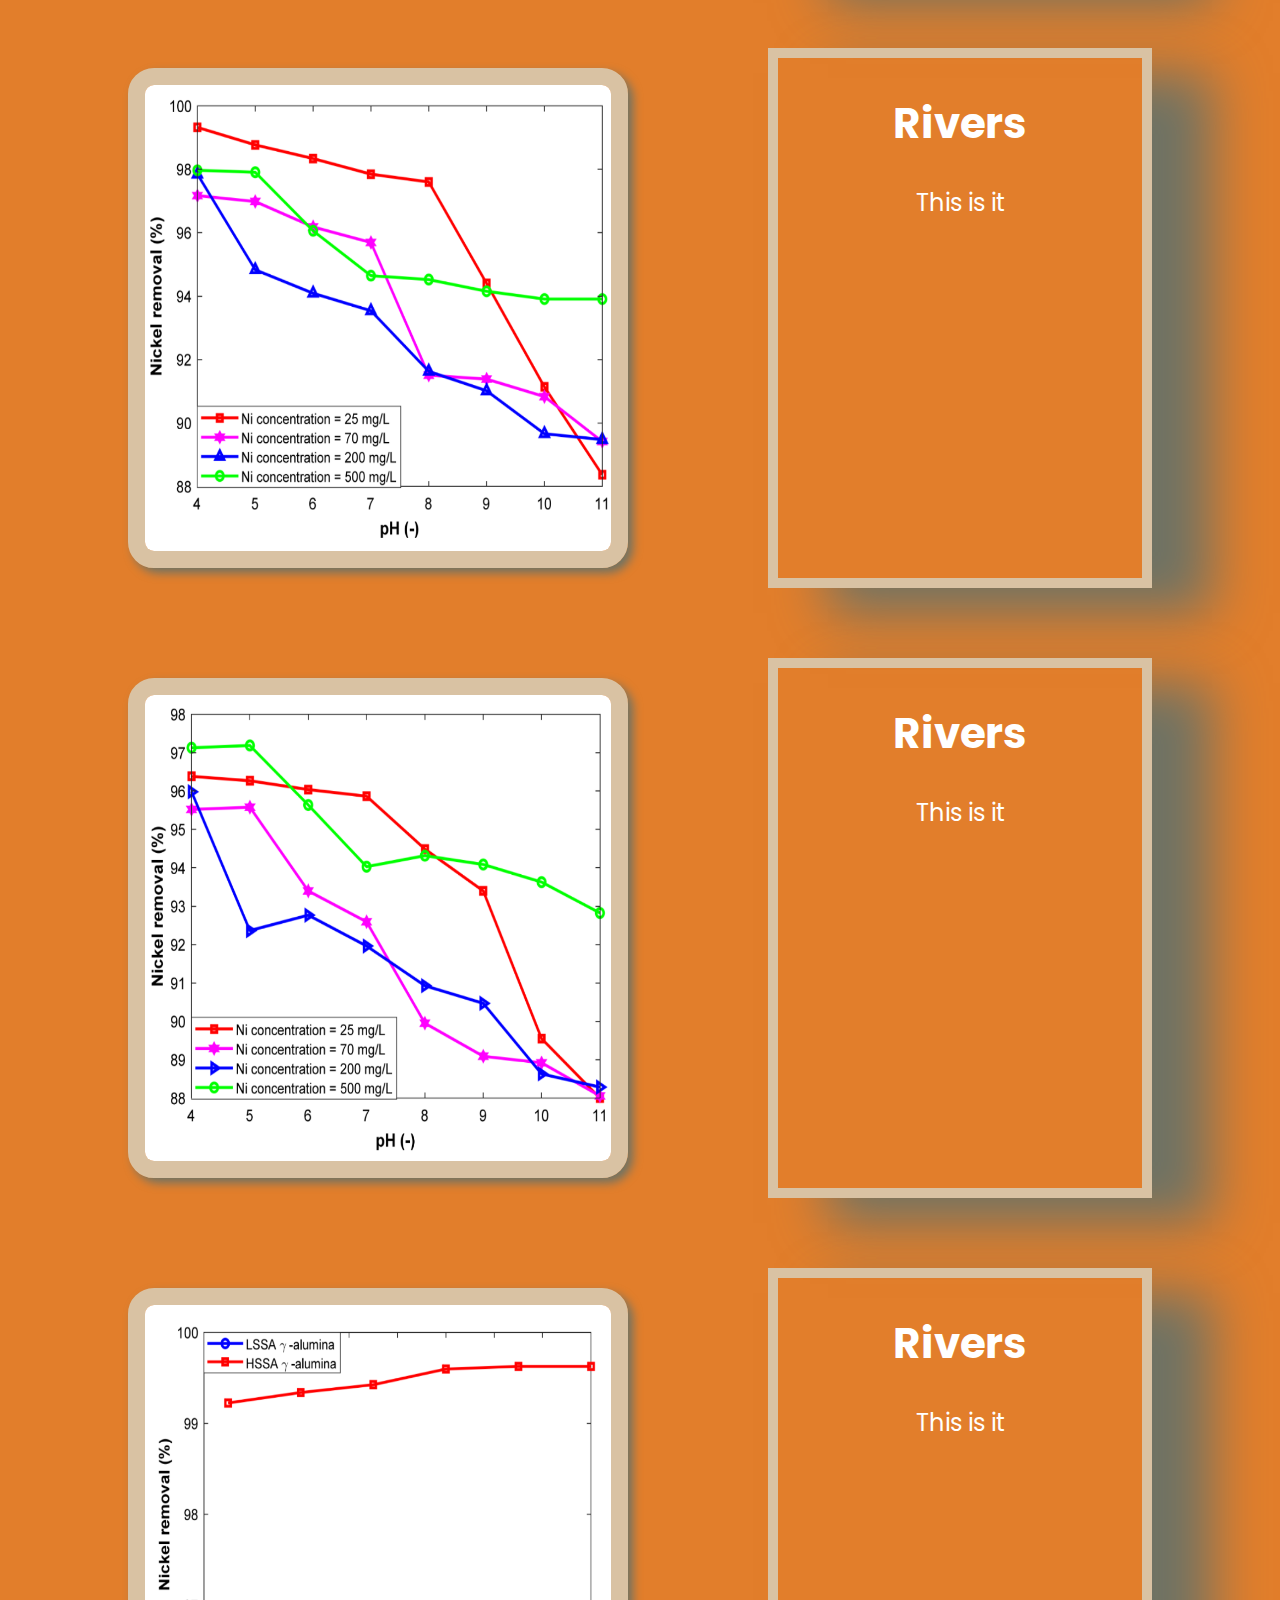
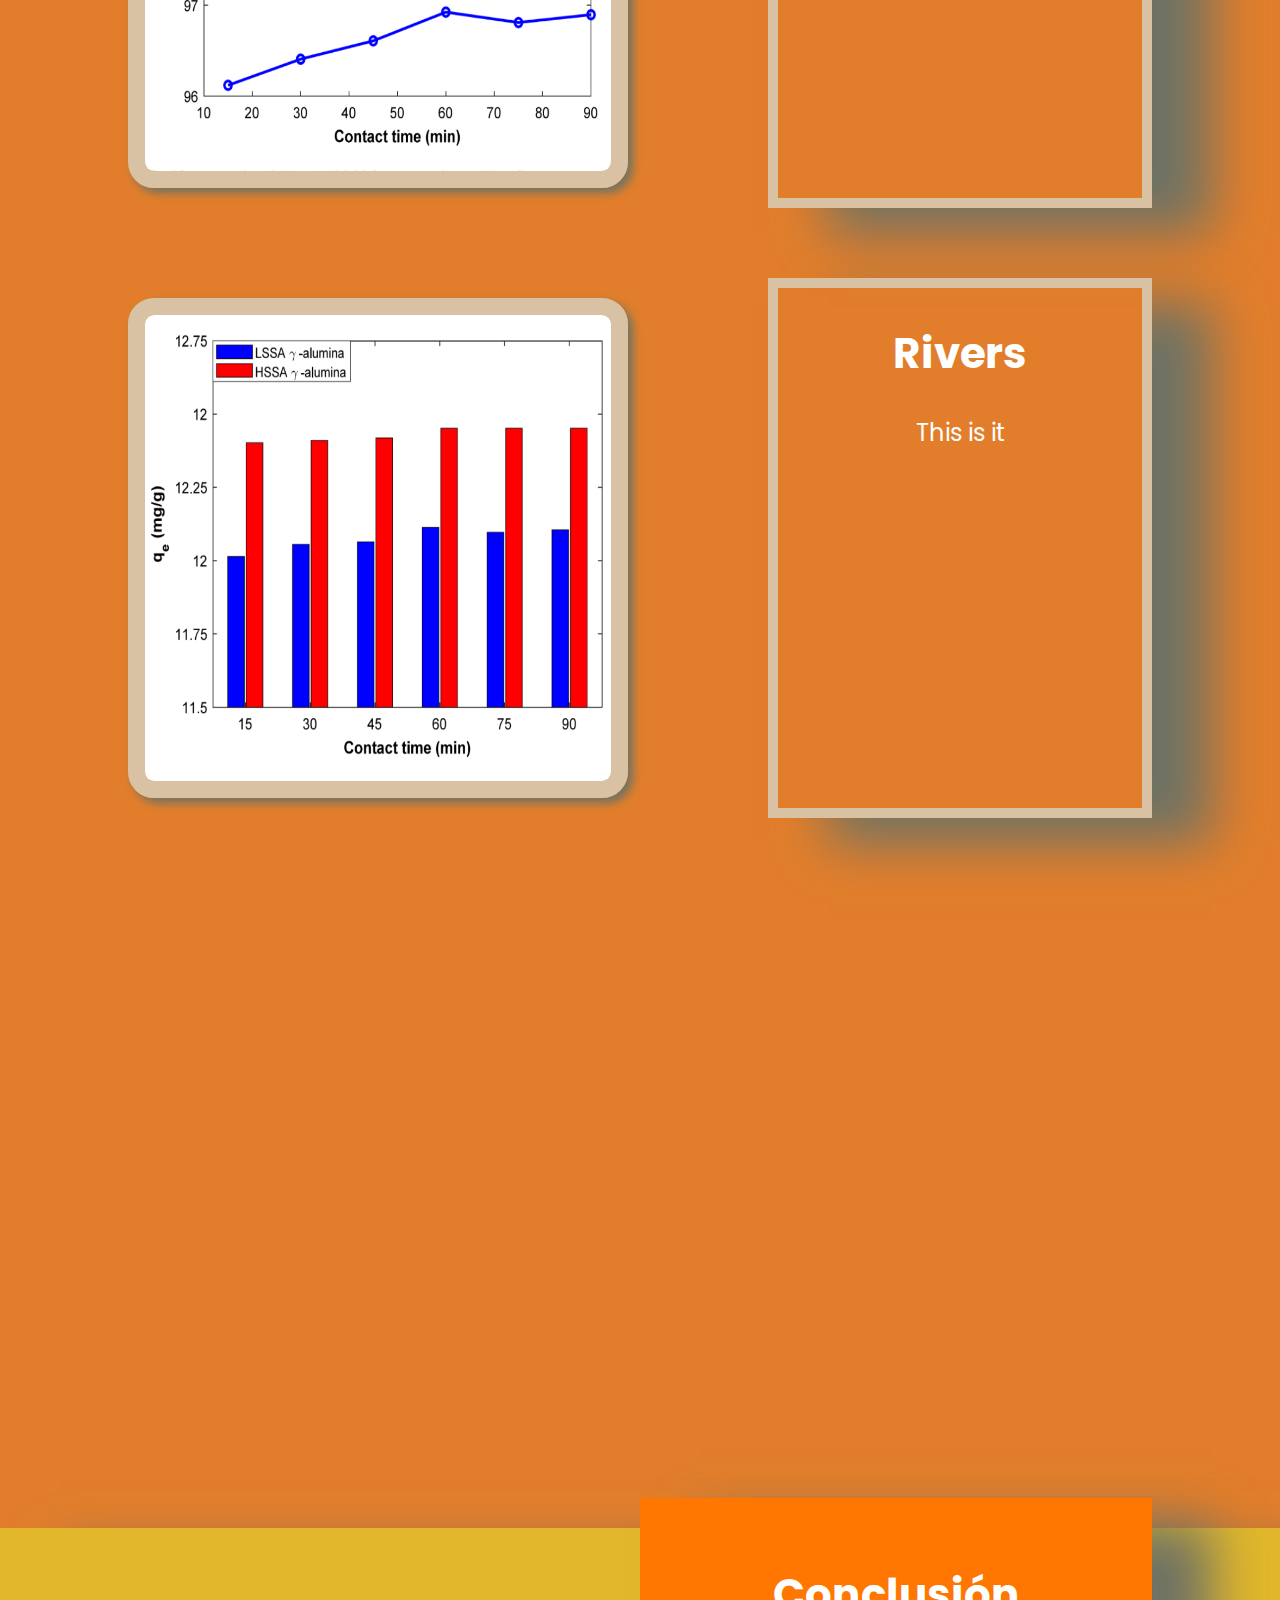
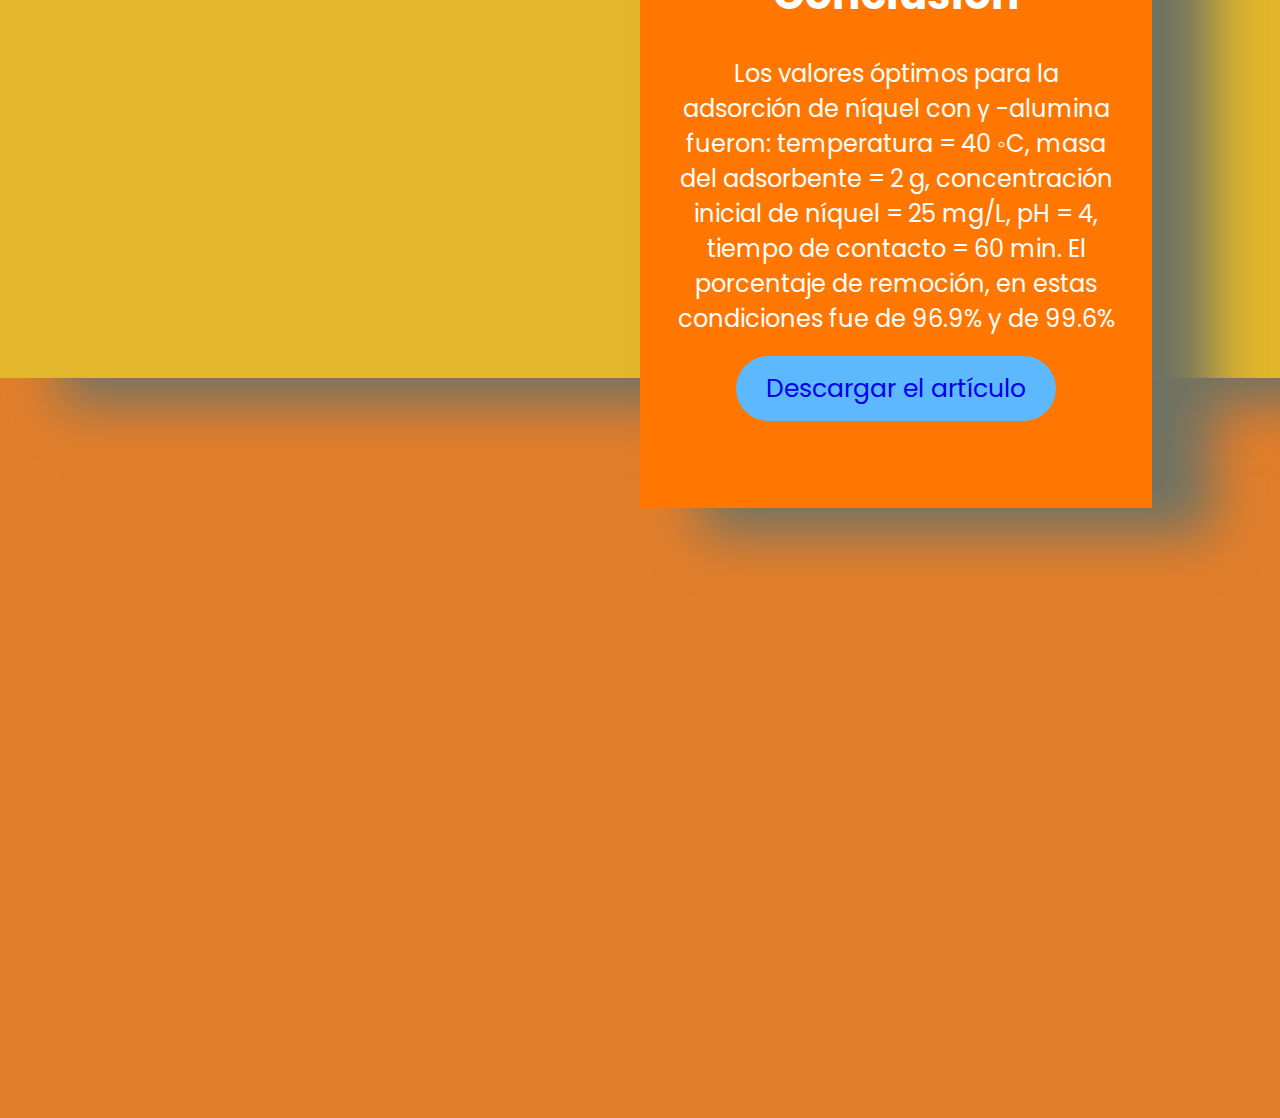
==== commit 343a6a51: "Actualizacion 1" ====
--- a/article.html
+++ b/article.html
@@ -1,5 +1,5 @@
 <!DOCTYPE html>
-<html>
+<html xmlns="http://www.w3.org/1999/xhtml" lang="en" xml:lang="en">
     <head>
         <meta charset="utf-8" />
         <title>LAB MHN</title>
@@ -22,7 +22,7 @@
             <div id="align-one">
                 <section class="data-card">
                     <h2>Nombre</h2>
-                    <p>Intensifying nickel (II) uptake from wastewater using the synthesized γ -alumina: An experimental investigation of the effect of nano-adsorbent properties and operating conditions</p>
+                    <p>Intensificación de la absorción de níquel (II) en aguas residuales utilizando γ-alúmina sintetizada: una investigación experimental del efecto de las propiedades de los nanoadsorbentes y sus condiciones de funcionamiento.</p>
                  </section>
             </div>
             <div id="align-two">
@@ -31,7 +31,7 @@
             <div id="align-three">
                 <section class="data-card">
                     <h2>Metodología</h2>
-                    <p>This is it</p>
+                    <p>Con 4.34 g nitrato de níquel tetrahidratado, se preparó una disolución de níquel II. Con urea, nitrato de aluminio y agua destilada se sintetizó boehmita.</p>
                  </section>
             </div>
             <div id="align-four">
@@ -40,7 +40,7 @@
             <div id="align-five">
                 <section class="data-card">
                     <h2>Metodología</h2>
-                    <p>This is it</p>
+                    <p>La boehmita se expuso a un tratamiento térmico. Se obtuvo γ -alumina de área superficial específica baja y alta. Se caracterizó el material por microscopía electrónica de barrido (SEM) y difracción de rayos X (XRD).</p>
                  </section>
             </div>
             <div id="align-six">
@@ -48,8 +48,8 @@
             </div>
             <div id="align-seven">
                 <section class="data-card">
-                    <h2>Rivers</h2>
-                    <p>This is it</p>
+                    <h2>XRD</h2>
+                    <p>Se detectaron los planos cristalográficos de 440, 511, 222, 311, 220 y 111 en la γ -alumina. En la muestra de área superficial específica alta, los picos mostraron alturas y turbulencia bajas.</p>
                  </section>
             </div>
             <div id="align-eight">
@@ -58,7 +58,7 @@
             <div id="align-nine">
                 <section class="data-card">
                     <h2>Ecuaciones</h2>
-                    <p>Cálculo de la capacidad de adsorción en mg/g.</p>
+                    <p>Cálculo del porcentaje de remoción de níquel de la γ -alumina. Cálculo de la capacidad de adsorción en mg/g, utilizando el volumen de la disolución de níquel, la concentración inicial y final y la masa de adsorbente.</p>
                  </section>
             </div>
             <div id="align-ten">
@@ -66,14 +66,14 @@
             </div>
             <div id="align-eleven">
                 <section class="data-card">
-                    <h2>Rivers</h2>
-                    <p>This is it</p>
+                    <h2>SEM</h2>
+                    <p>Micrografía electrónica de la boehmita preparada con nitrato de aluminio. </p>
                  </section>
             </div>
             <div id = "background"></div>
             <section class="msg">
-               <h2>More Than Just The Thrill</h2>
-               <p>Enjoy the breathtaking scenery. From valleys, meadows, canyons, and high peaks; it's way more than just the rapids. It's a great way to get away from it all and relax amongst all the beauty of the great outdoors. </p>
+               <h2>Conclusión</h2>
+               <p>Los valores óptimos para la adsorción de níquel con γ -alumina fueron: temperatura = 40 ◦C, masa del adsorbente = 2 g, concentración inicial de níquel = 25 mg/L, pH = 4, tiempo de contacto = 60 min. El porcentaje de remoción, en estas condiciones fue de 96.9% y de 99.6%</p>
                <a class='join' href="https://www.researchgate.net/publication/349407246_Intensifying_nickel_II_uptake_from_wastewater_using_the_synthesized_g_-alumina_An_experimental_investigation_of_the_effect_of_nano-adsorbent_properties_and_operating_conditions" target="_blank">Descargar el artículo</a>
             </section>
             <div id="align-twelve">
@@ -81,7 +81,7 @@
             </div>
             <div id="align-thirteen">
                 <section class="data-card">
-                    <h2>Rivers</h2>
+                    <h2>SEM</h2>
                     <p>This is it</p>
                 </section>
             </div>
@@ -90,7 +90,7 @@
             </div>
             <div id="align-fiftheen">
                 <section class="data-card">
-                    <h2>Rivers</h2>
+                    <h2>SEM</h2>
                     <p>This is it</p>
                  </section>
             </div>
--- a/style/stylesArticle.css
+++ b/style/stylesArticle.css
@@ -14,7 +14,7 @@
 }
 
 p {
-  font-size: 2.5rem;
+  font-size: 2.4rem;
 }
 main {
   padding-top: 100px;
@@ -58,14 +58,14 @@
 
 #align-two {
   height: 45rem;
-  grid-column: 2/4;
+  grid-column: 6/10;
   grid-row: 2/3;
   margin-bottom: 7rem;
 }
 
 #align-three {
   height: 54rem;
-  grid-column: 7/10;
+  grid-column: 2/5;
   grid-row: 2/3;
   border: 10px solid #d9c2a3;
   margin-bottom: 7rem;
@@ -73,17 +73,15 @@
 
 #align-four {
   height: 45rem;
-  grid-column: 2/4;
+  grid-column: 6/10;
   grid-row: 3/4;
-  
 }
 
 #align-five {
   height: 54rem;
-  grid-column: 7/10;
+  grid-column: 2/5;
   grid-row: 3/4;
   border: 10px solid #d9c2a3;
-  
 }
 
 #align-six {
@@ -252,8 +250,7 @@
 }
 .join {
     background-color: #5DB8FE;
-    font-family: var(--paragraph-font);
-    font-size: 42px;
+    font-size: 2.5rem;
     text-decoration: none;
     padding: 15px 30px;
     margin-top: 50px;
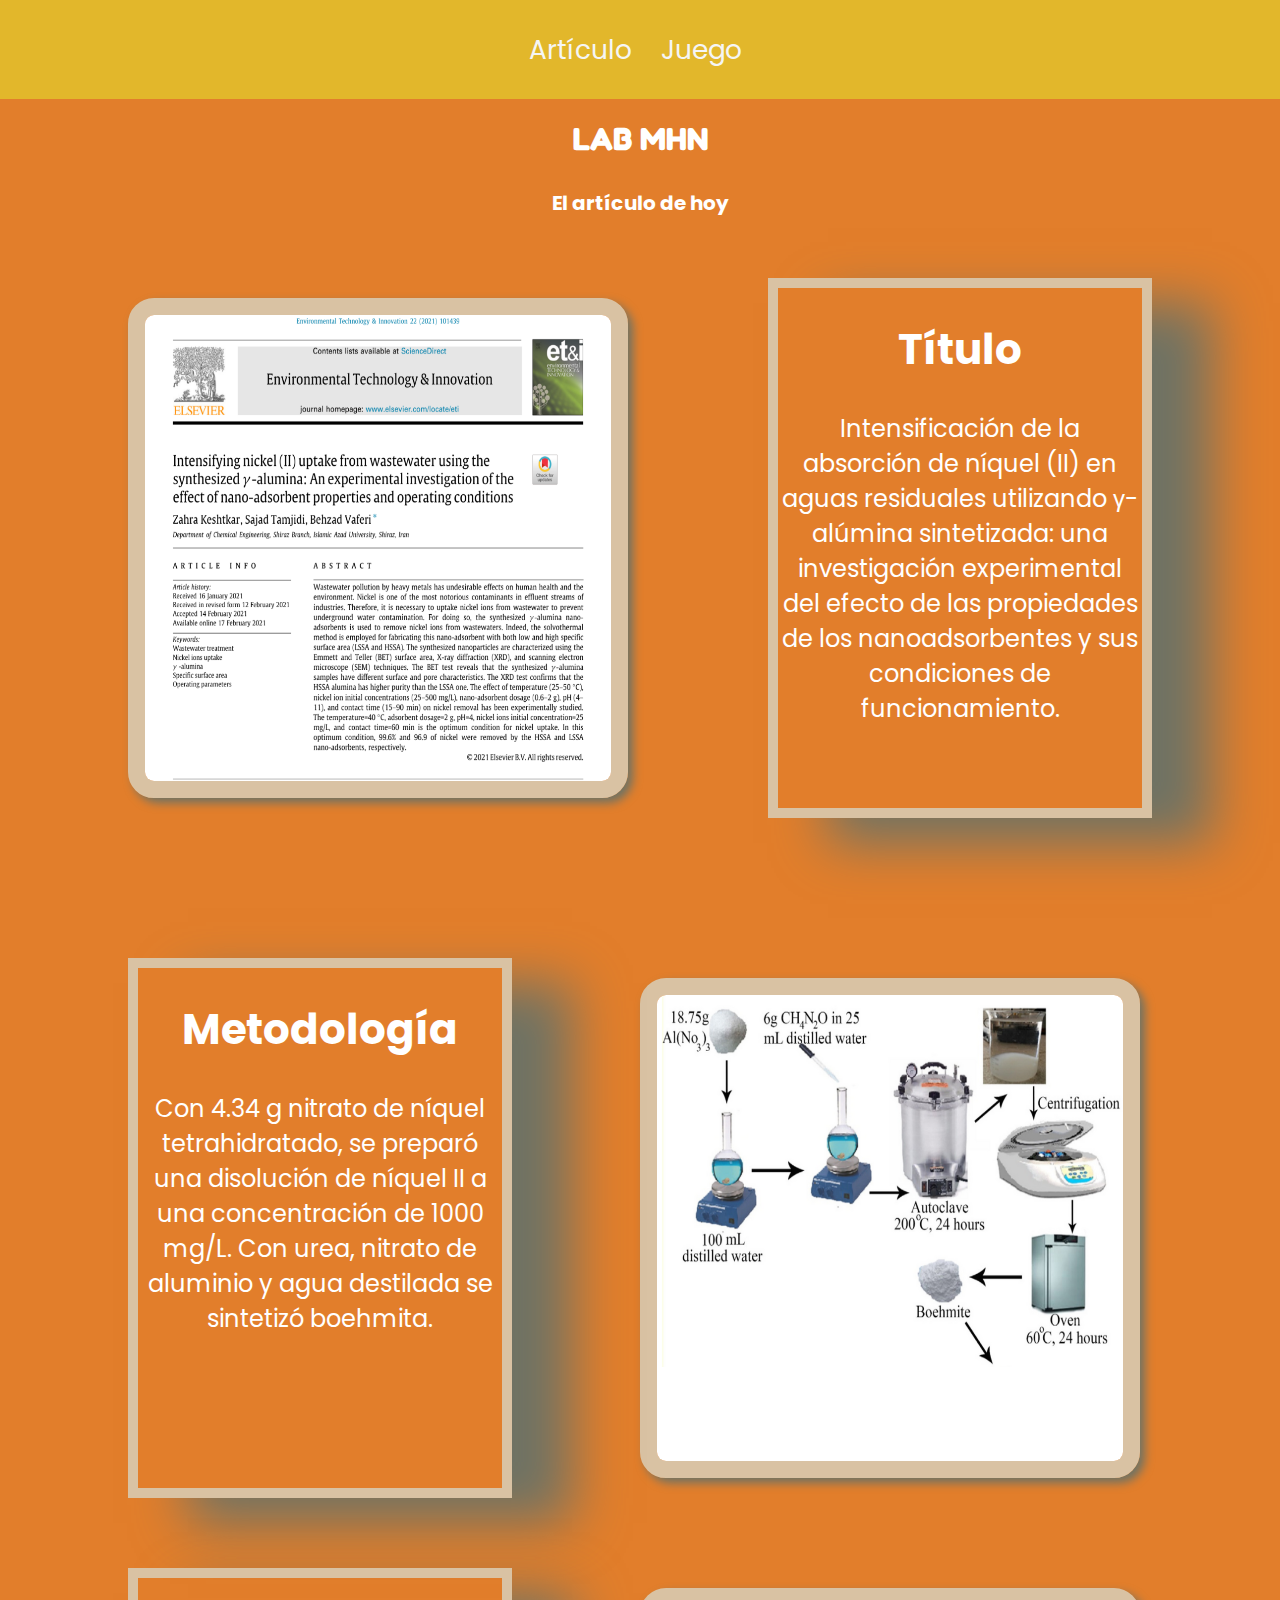
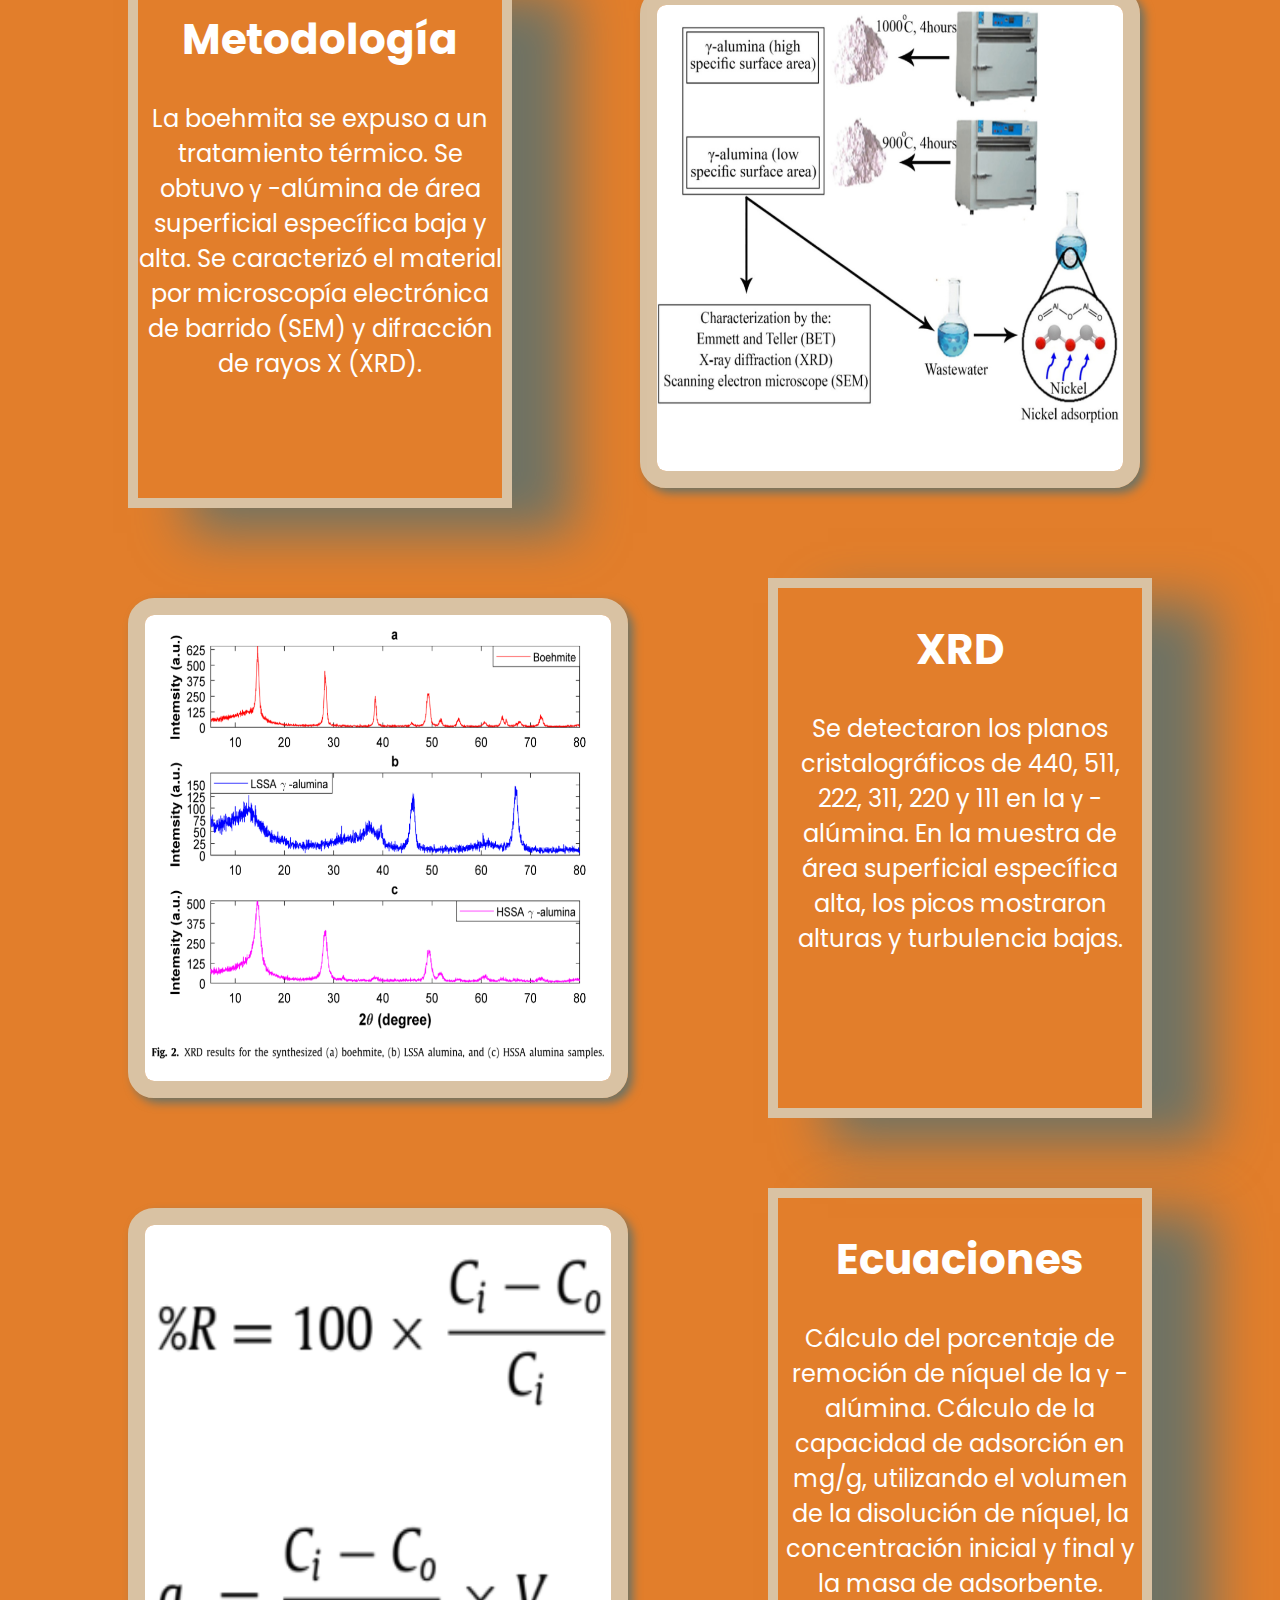
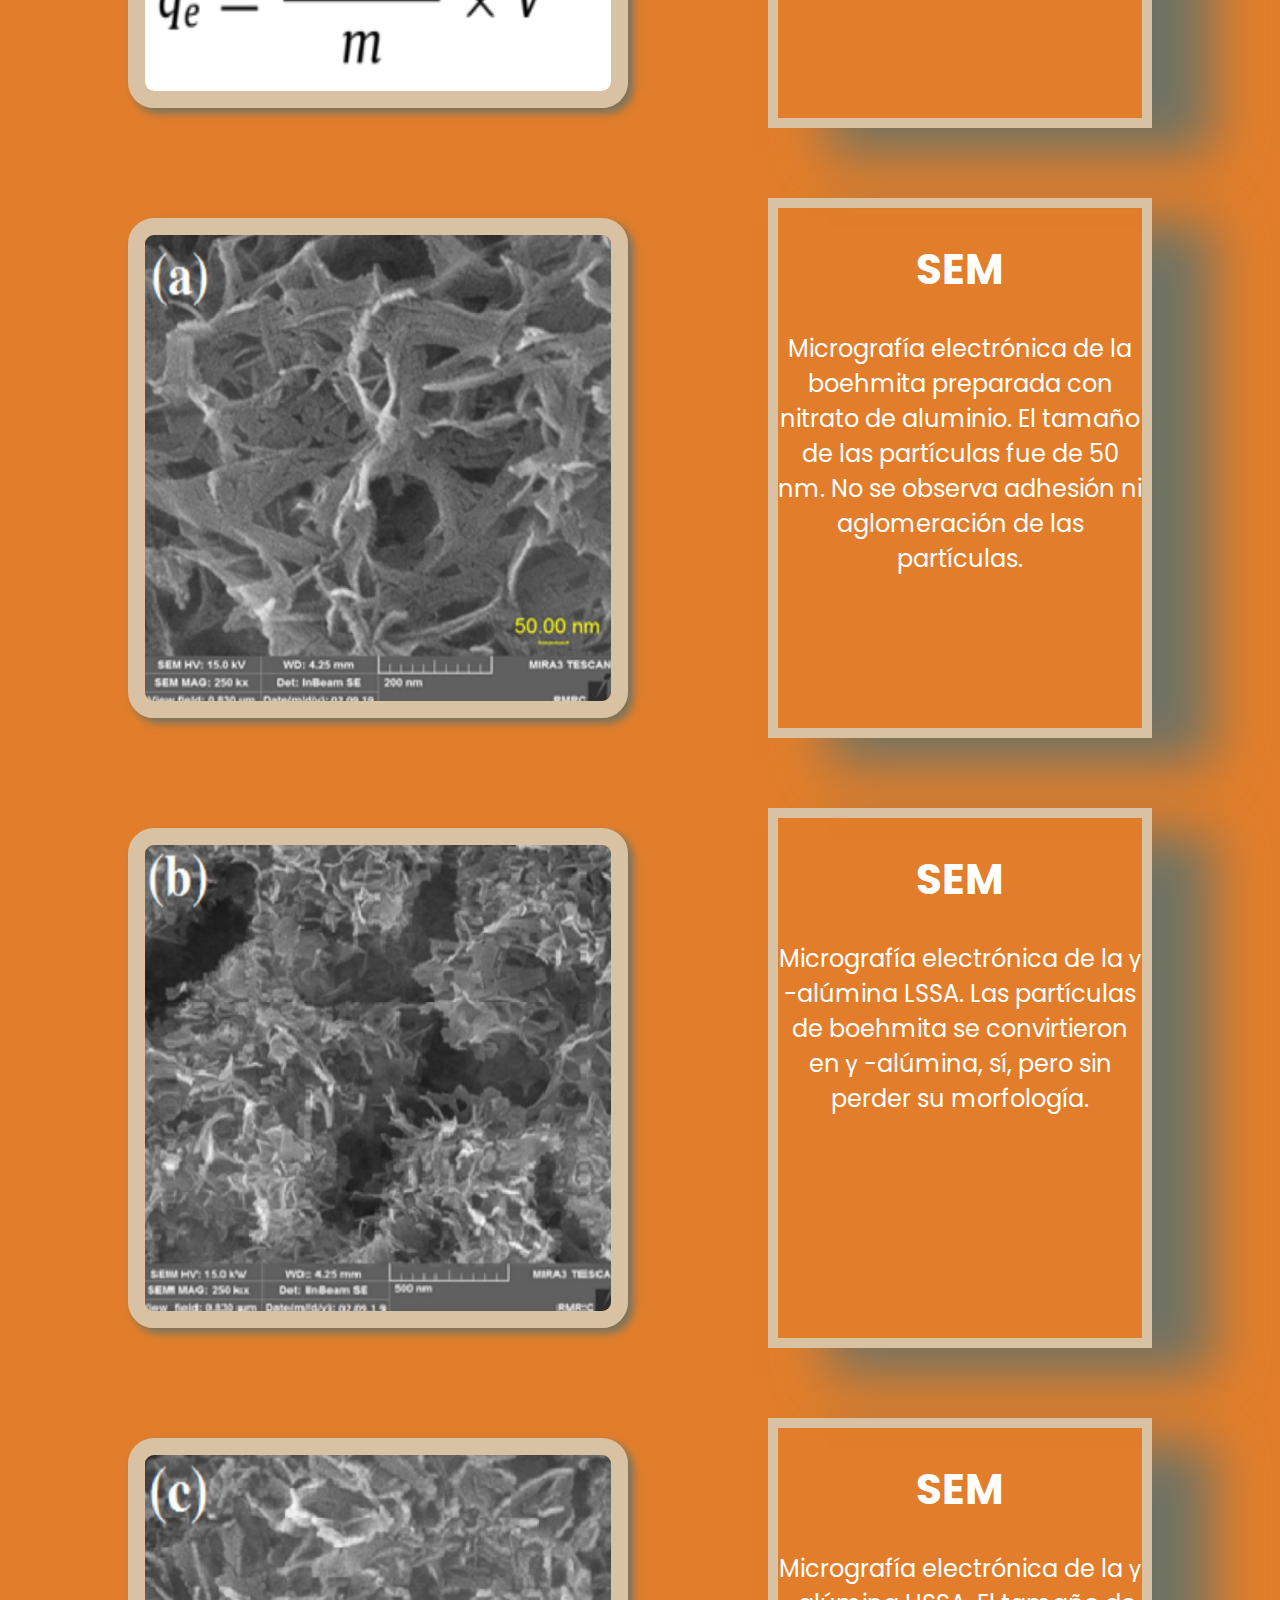
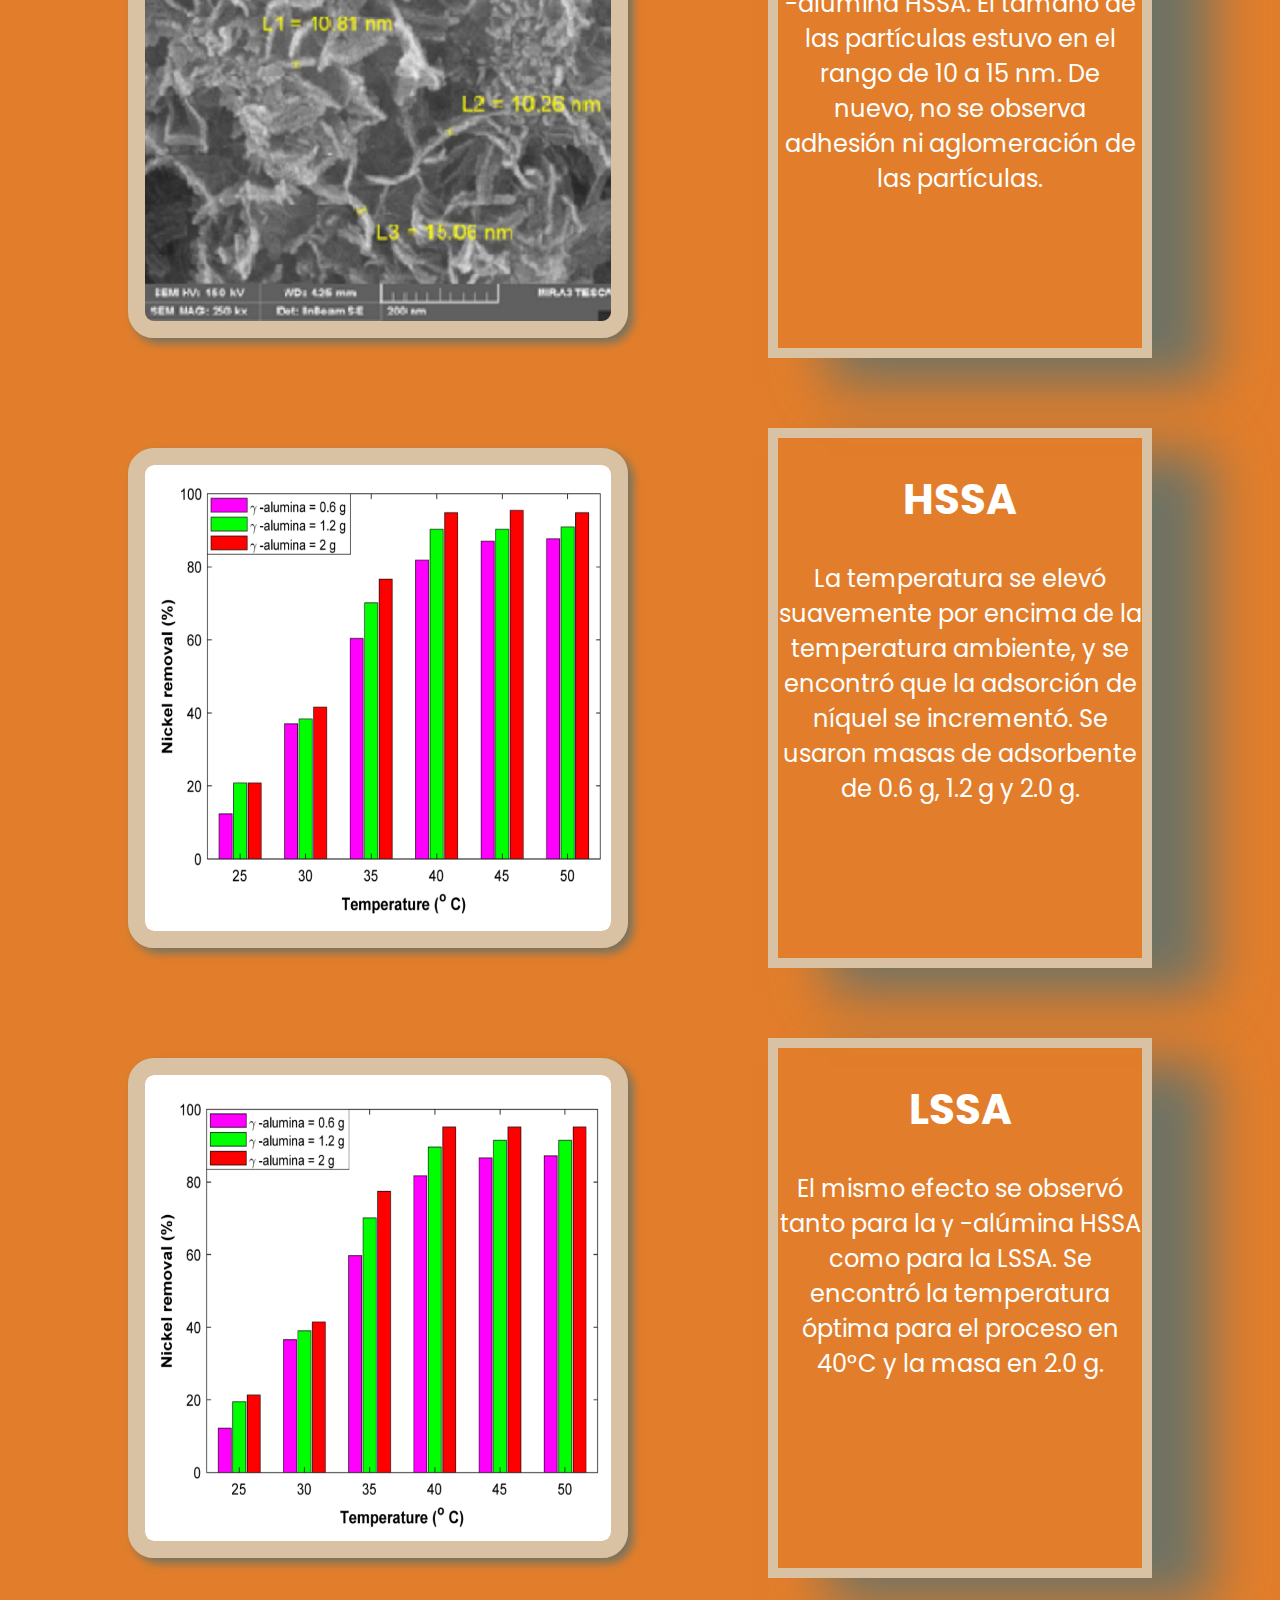
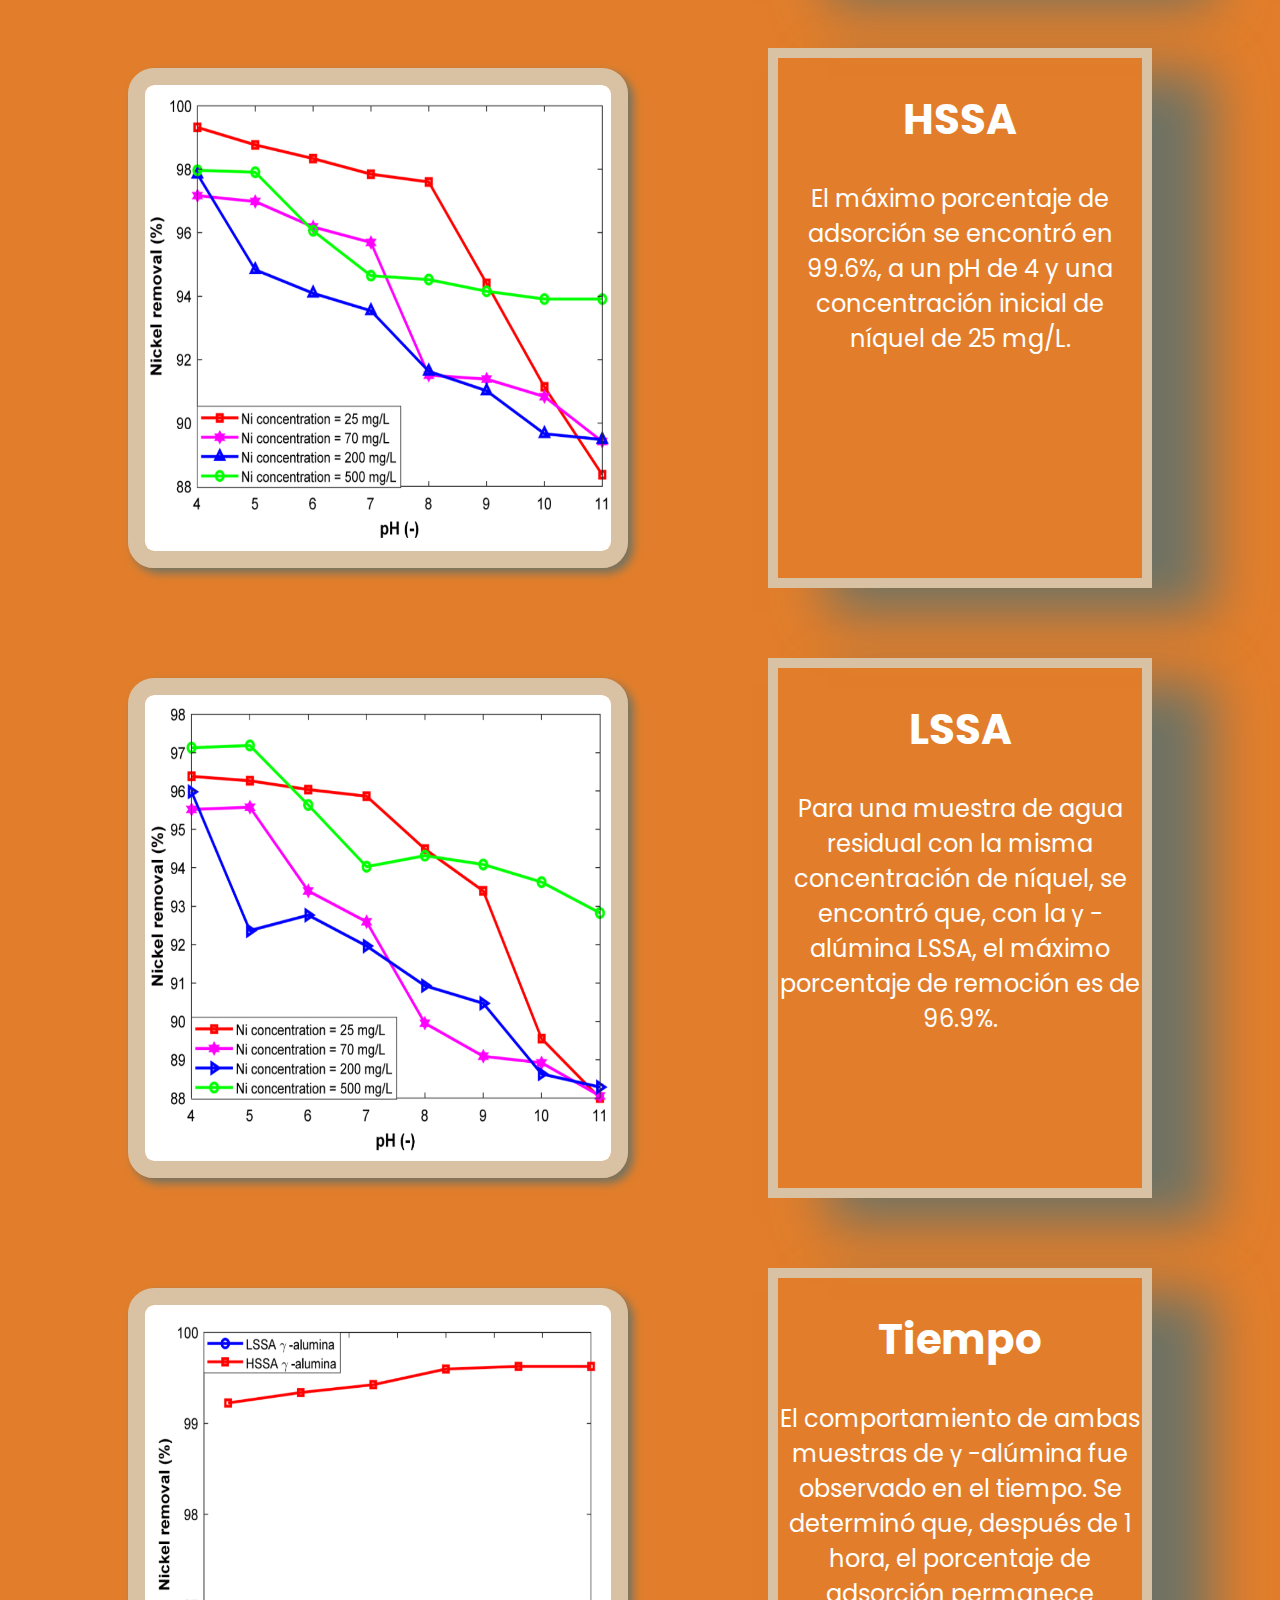
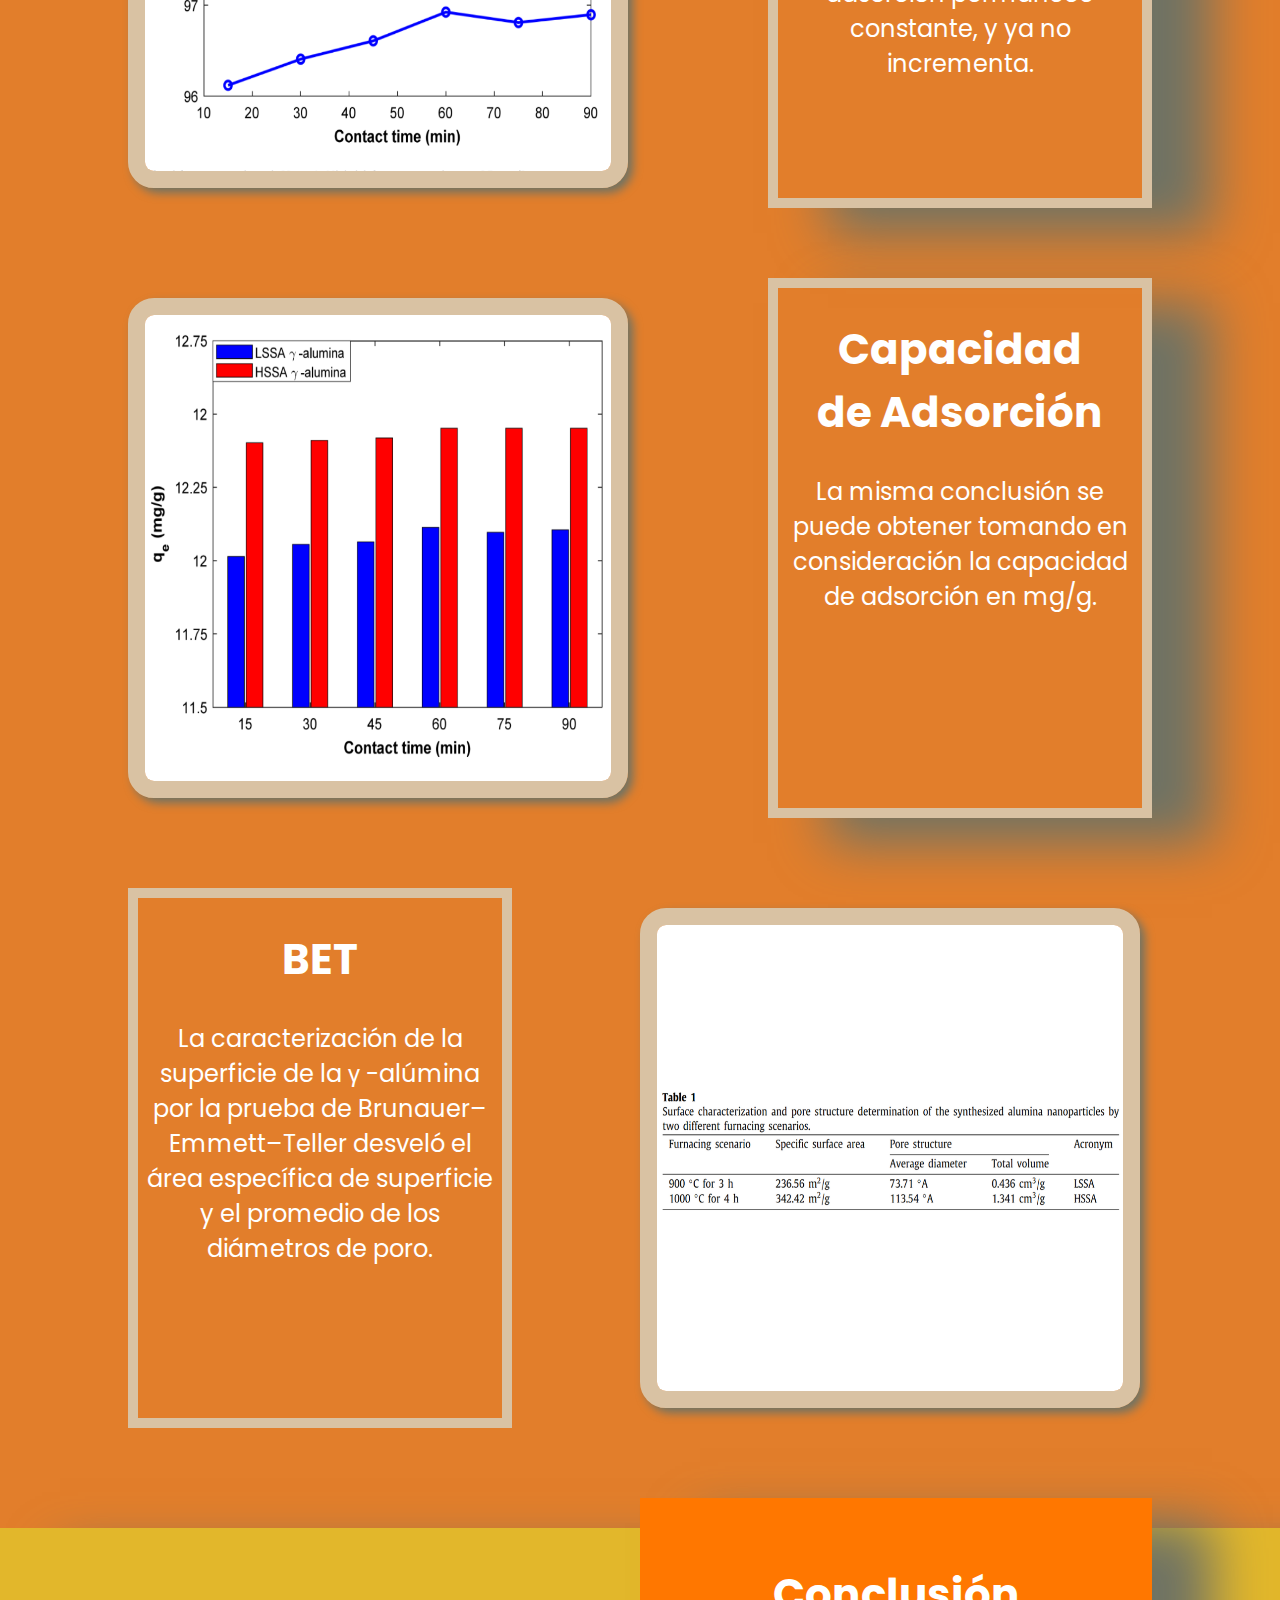
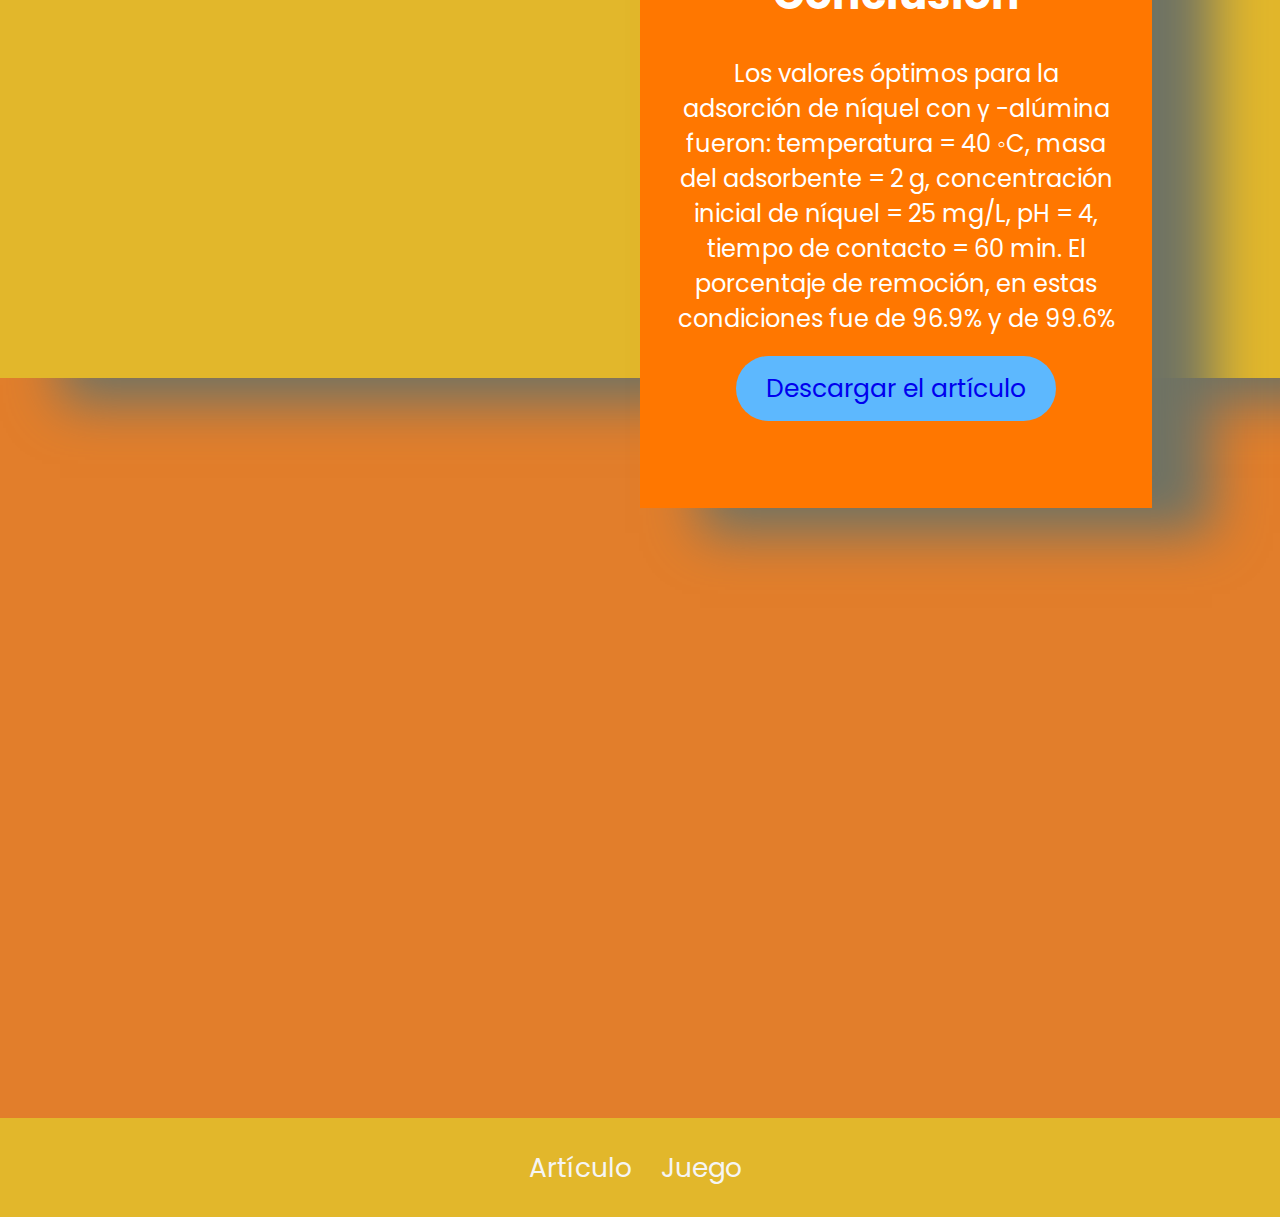
==== commit 2a5cca5b: "Actualización II" ====
--- a/article.html
+++ b/article.html
@@ -21,7 +21,7 @@
             </div>
             <div id="align-one">
                 <section class="data-card">
-                    <h2>Nombre</h2>
+                    <h2>Título</h2>
                     <p>Intensificación de la absorción de níquel (II) en aguas residuales utilizando γ-alúmina sintetizada: una investigación experimental del efecto de las propiedades de los nanoadsorbentes y sus condiciones de funcionamiento.</p>
                  </section>
             </div>
@@ -31,7 +31,7 @@
             <div id="align-three">
                 <section class="data-card">
                     <h2>Metodología</h2>
-                    <p>Con 4.34 g nitrato de níquel tetrahidratado, se preparó una disolución de níquel II. Con urea, nitrato de aluminio y agua destilada se sintetizó boehmita.</p>
+                    <p>Con 4.34 g nitrato de níquel tetrahidratado, se preparó una disolución de níquel II a una concentración de 1000 mg/L. Con urea, nitrato de aluminio y agua destilada se sintetizó boehmita.</p>
                  </section>
             </div>
             <div id="align-four">
@@ -40,7 +40,7 @@
             <div id="align-five">
                 <section class="data-card">
                     <h2>Metodología</h2>
-                    <p>La boehmita se expuso a un tratamiento térmico. Se obtuvo γ -alumina de área superficial específica baja y alta. Se caracterizó el material por microscopía electrónica de barrido (SEM) y difracción de rayos X (XRD).</p>
+                    <p>La boehmita se expuso a un tratamiento térmico. Se obtuvo γ -alúmina de área superficial específica baja y alta. Se caracterizó el material por microscopía electrónica de barrido (SEM) y difracción de rayos X (XRD).</p>
                  </section>
             </div>
             <div id="align-six">
@@ -49,7 +49,7 @@
             <div id="align-seven">
                 <section class="data-card">
                     <h2>XRD</h2>
-                    <p>Se detectaron los planos cristalográficos de 440, 511, 222, 311, 220 y 111 en la γ -alumina. En la muestra de área superficial específica alta, los picos mostraron alturas y turbulencia bajas.</p>
+                    <p>Se detectaron los planos cristalográficos de 440, 511, 222, 311, 220 y 111 en la γ -alúmina. En la muestra de área superficial específica alta, los picos mostraron alturas y turbulencia bajas.</p>
                  </section>
             </div>
             <div id="align-eight">
@@ -58,7 +58,7 @@
             <div id="align-nine">
                 <section class="data-card">
                     <h2>Ecuaciones</h2>
-                    <p>Cálculo del porcentaje de remoción de níquel de la γ -alumina. Cálculo de la capacidad de adsorción en mg/g, utilizando el volumen de la disolución de níquel, la concentración inicial y final y la masa de adsorbente.</p>
+                    <p>Cálculo del porcentaje de remoción de níquel de la γ -alúmina. Cálculo de la capacidad de adsorción en mg/g, utilizando el volumen de la disolución de níquel, la concentración inicial y final y la masa de adsorbente.</p>
                  </section>
             </div>
             <div id="align-ten">
@@ -67,13 +67,13 @@
             <div id="align-eleven">
                 <section class="data-card">
                     <h2>SEM</h2>
-                    <p>Micrografía electrónica de la boehmita preparada con nitrato de aluminio. </p>
+                    <p>Micrografía electrónica de la boehmita preparada con nitrato de aluminio. El tamaño de las partículas fue de 50 nm. No se observa adhesión ni aglomeración de las partículas.</p>
                  </section>
             </div>
             <div id = "background"></div>
             <section class="msg">
                <h2>Conclusión</h2>
-               <p>Los valores óptimos para la adsorción de níquel con γ -alumina fueron: temperatura = 40 ◦C, masa del adsorbente = 2 g, concentración inicial de níquel = 25 mg/L, pH = 4, tiempo de contacto = 60 min. El porcentaje de remoción, en estas condiciones fue de 96.9% y de 99.6%</p>
+               <p>Los valores óptimos para la adsorción de níquel con γ -alúmina fueron: temperatura = 40 ◦C, masa del adsorbente = 2 g, concentración inicial de níquel = 25 mg/L, pH = 4, tiempo de contacto = 60 min. El porcentaje de remoción, en estas condiciones fue de 96.9% y de 99.6%</p>
                <a class='join' href="https://www.researchgate.net/publication/349407246_Intensifying_nickel_II_uptake_from_wastewater_using_the_synthesized_g_-alumina_An_experimental_investigation_of_the_effect_of_nano-adsorbent_properties_and_operating_conditions" target="_blank">Descargar el artículo</a>
             </section>
             <div id="align-twelve">
@@ -82,7 +82,7 @@
             <div id="align-thirteen">
                 <section class="data-card">
                     <h2>SEM</h2>
-                    <p>This is it</p>
+                    <p>Micrografía electrónica de la γ -alúmina LSSA. Las partículas de boehmita se convirtieron en γ -alúmina, sí, pero sin perder su morfología.</p>
                 </section>
             </div>
             <div id="align-fourtheen">
@@ -91,7 +91,7 @@
             <div id="align-fiftheen">
                 <section class="data-card">
                     <h2>SEM</h2>
-                    <p>This is it</p>
+                    <p>Micrografía electrónica de la γ -alúmina HSSA. El tamaño de las partículas estuvo en el rango de 10 a 15 nm. De nuevo, no se observa adhesión ni aglomeración de las partículas. </p>
                  </section>
             </div>
             <div id="align-sixtheen">
@@ -99,8 +99,8 @@
             </div>
             <div id="align-seventheen">
                 <section class="data-card">
-                    <h2>Rivers</h2>
-                    <p>This is it</p>
+                    <h2>HSSA</h2>
+                    <p>La temperatura se elevó suavemente por encima de la temperatura ambiente, y se encontró que la adsorción de níquel se incrementó. Se usaron masas de adsorbente de 0.6 g, 1.2 g y 2.0 g.</p>
                  </section>
             </div>
             <div id="align-eighteen">
@@ -108,8 +108,8 @@
             </div>
             <div id="align-nineteen">
                 <section class="data-card">
-                    <h2>Rivers</h2>
-                    <p>This is it</p>
+                    <h2>LSSA</h2>
+                    <p>El mismo efecto se observó tanto para la γ -alúmina HSSA como para la LSSA. Se encontró la temperatura óptima para el proceso en 40°C y la masa en 2.0 g.</p>
                  </section>
             </div>
             <div id="align-twenty">
@@ -117,8 +117,8 @@
             </div>
             <div id="align-twenty-one">
                 <section class="data-card">
-                    <h2>Rivers</h2>
-                    <p>This is it</p>
+                    <h2>HSSA</h2>
+                    <p>El máximo porcentaje de adsorción se encontró en 99.6%, a un pH de 4 y una concentración inicial de níquel de 25 mg/L. </p>
                  </section>
             </div>
             <div id="align-twenty-two">
@@ -126,8 +126,8 @@
             </div>
             <div id="align-twenty-three">
                 <section class="data-card">
-                    <h2>Rivers</h2>
-                    <p>This is it</p>
+                    <h2>LSSA</h2>
+                    <p>Para una muestra de agua residual con la misma concentración de níquel, se encontró que, con la γ -alúmina LSSA, el máximo porcentaje de remoción es de 96.9%.</p>
                  </section>
             </div>
             <div id="align-twenty-four">
@@ -135,8 +135,8 @@
             </div>
             <div id="align-twenty-five">
                 <section class="data-card">
-                    <h2>Rivers</h2>
-                    <p>This is it</p>
+                    <h2>Tiempo</h2>
+                    <p>El comportamiento de ambas muestras de γ -alúmina fue observado en el tiempo. Se determinó que, después de 1 hora, el porcentaje de adsorción permanece constante, y ya no incrementa.</p>
                  </section>
             </div>
             <div id="align-twenty-six">
@@ -144,11 +144,25 @@
             </div>
             <div id="align-twenty-seven">
                 <section class="data-card">
-                    <h2>Rivers</h2>
-                    <p>This is it</p>
+                    <h2>Capacidad de Adsorción</h2>
+                    <p>La misma conclusión se puede obtener tomando en consideración la capacidad de adsorción en mg/g.</p>
+                 </section>
+            </div>
+            <div id="align-twenty-eight">
+                <img class="card-img" src="assets/bet.png" alt="river in forest"> 
+            </div>
+            <div id="align-twenty-nine">
+                <section class="data-card">
+                    <h2>BET</h2>
+                    <p>La caracterización de la superficie de la γ -alúmina por la prueba de Brunauer–Emmett–Teller desveló el área específica de superficie y el promedio de los diámetros de poro.</p>
                  </section>
             </div>
         </main>
-        
+        <footer>
+            <nav>
+                <a href="article.html">Artículo</a>
+                <a href="index.html">Juego</a>
+            </nav>
+        </footer>
     </body>
 </html>--- a/style/stylesArticle.css
+++ b/style/stylesArticle.css
@@ -226,6 +226,19 @@
   height: 54rem;
   grid-column: 7/10;
   grid-row: 14/15;
+  border: 10px solid #d9c2a3;
+}
+
+#align-twenty-eight {
+  height: 54rem;
+  grid-column: 6/10;
+  grid-row: 15/16;
+}
+
+#align-twenty-nine {
+  height: 54rem;
+  grid-column: 2/5;
+  grid-row: 15/16;
   border: 10px solid #d9c2a3;
 }
 
@@ -307,7 +320,7 @@
   margin: 0px auto;
   grid-column: 1/4;
   grid-row: 1/4;
-  padding: 4px 30px 4px 30px;
+  padding: 4px 30px -10px 30px;
   height: 54rem;
 }
 
@@ -600,23 +613,23 @@
   }
 }
 
-@media (max-width: 1000px) {
+@media (max-width: 800px) {
   #align-one, #align-three, #align-five,
   #align-seven, #align-nine, #align-eleven,
   #align-thirteen, #align-fiftheen, #align-seventheen,
   #align-nineteen, #align-twenty-one, #align-twenty-three,
-  #align-twenty-five, #align-twenty-seven, .msg,
-  #background  {
+  #align-twenty-five, #align-twenty-seven, #align-twenty-nine, 
+  .msg, #background  {
     display: none;
   }
 }
 
-@media (min-width: 1900px) {
+@media (min-width: 2500px) {
   #align-one, #align-three, #align-five,
   #align-seven, #align-nine, #align-eleven,
   #align-thirteen, #align-fiftheen, #align-seventheen,
   #align-nineteen, #align-twenty-one, #align-twenty-three,
-  #align-twenty-five, #align-twenty-seven, .msg,
+  #align-twenty-five, #align-twenty-seven, #align-twenty-nine, .msg,
   #background  {
     display: none;
   }
